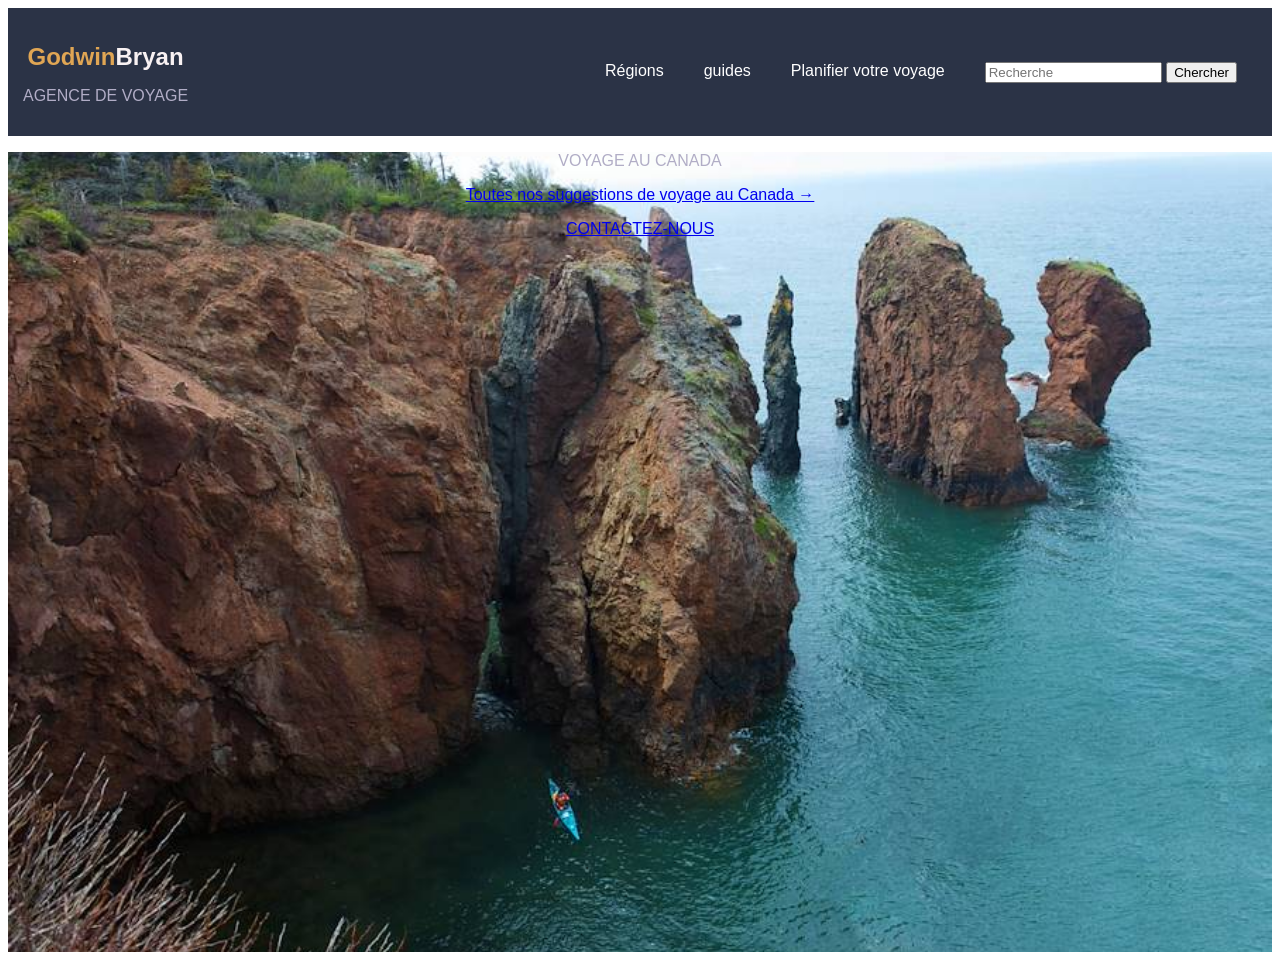
==== index.html @ 0aa1757e "Ajout de code" ====
<!DOCTYPE html>
<html lang="fr">
<head>
    <meta charset="UTF-8">
    <meta name="viewport" content="width=device-width, initial-scale=1.0">
    <title>Page d'acceuil</title>
   <link rel="stylesheet" type="text/css" href="css/normalize.css" media="all">
    <link rel="stylesheet" href="css/style.css" >
    
</head>
<body>
   <header>
    <div class="navigation">
        <div class="logo">
    <h1>Godwin<span class="part1">Bryan</span> </h1>
    <p>AGENCE DE VOYAGE</p>
    
</div>


<nav class="principale">
    <ul>
        <li><a href="region.html">Régions</a></li>
        <li><a href="guides.html"> guides</a></li>
        <li><a href="planifier-votre-voyage">Planifier votre voyage</a></li>
        <li>
            <div>
				<input type="text" name="txt-recherche" id="" placeholder="Recherche">
				<input type="submit" value="Chercher">
            </div>
        </li>
    </ul>
</nav>
</div>
</header>

<main>
   
        <!-- Section accueil avec texte -->
        <section class="acceuil">
                <p class="texteCouleur">VOYAGE AU CANADA</p>
                <p class="textAcceuil"><a href="region/region.html">Toutes nos suggestions de voyage au Canada → </a></p>
            </div>
       
        <div class="bout_acceil"> <a href="contacts.html" class="bouton">CONTACTEZ-NOUS</a></div>
















</body>
</html>
---- css/style.css ----
/* Structure général */

* {
  box-sizing: border-box;
}

body {
    font-family: Arial, sans-serif;
    text-align: center;
}

.container {
  margin: 0 auto;
  width: 90%;
  max-width: 1200px;
}

  /* header */
header {
  background: #2B3346;
  
}

 /* Logo */

 .navigation{
    display: flex;
    align-items: center;
    justify-content: space-between;
    padding: 15px;
}
.logo {
    text-align: center;   
}

/* Texte principal */
h1 {
    color: #E0A654;
    font-size: 1.5rem;
    margin-top: 20px;
}
.part1{
    color: #F9F2F3;
}

/* Sous-titre */
p {
    color: #B1ADC6;
    font-size: 1rem;
    padding-top: 0;
}

/* Navigation principale */
.principale ul{
    display: flex;
}
.principale li{
    display: inline-block;
    padding: 20px;

}
.principale a{
  display: inline-block;
  color: white;
  text-decoration: none;
}
.cacher{
    color: white;
}


/* Mise en page accueil */

.acceuil{
    height: 800px;
  background-image: url(../images/img-6.jpg);
  background-size: cover;
  background-repeat: no-repeat;
  background-position: center;
  /*--SourceImage: https://fr.freepik.com/photos-vecteurs-libre/voyage-canada/4#uuid=d39b88e0-e1c1-4a85-9ed6-573fbb032d2b--*/
  /* background-attachment: fixed;  */
}
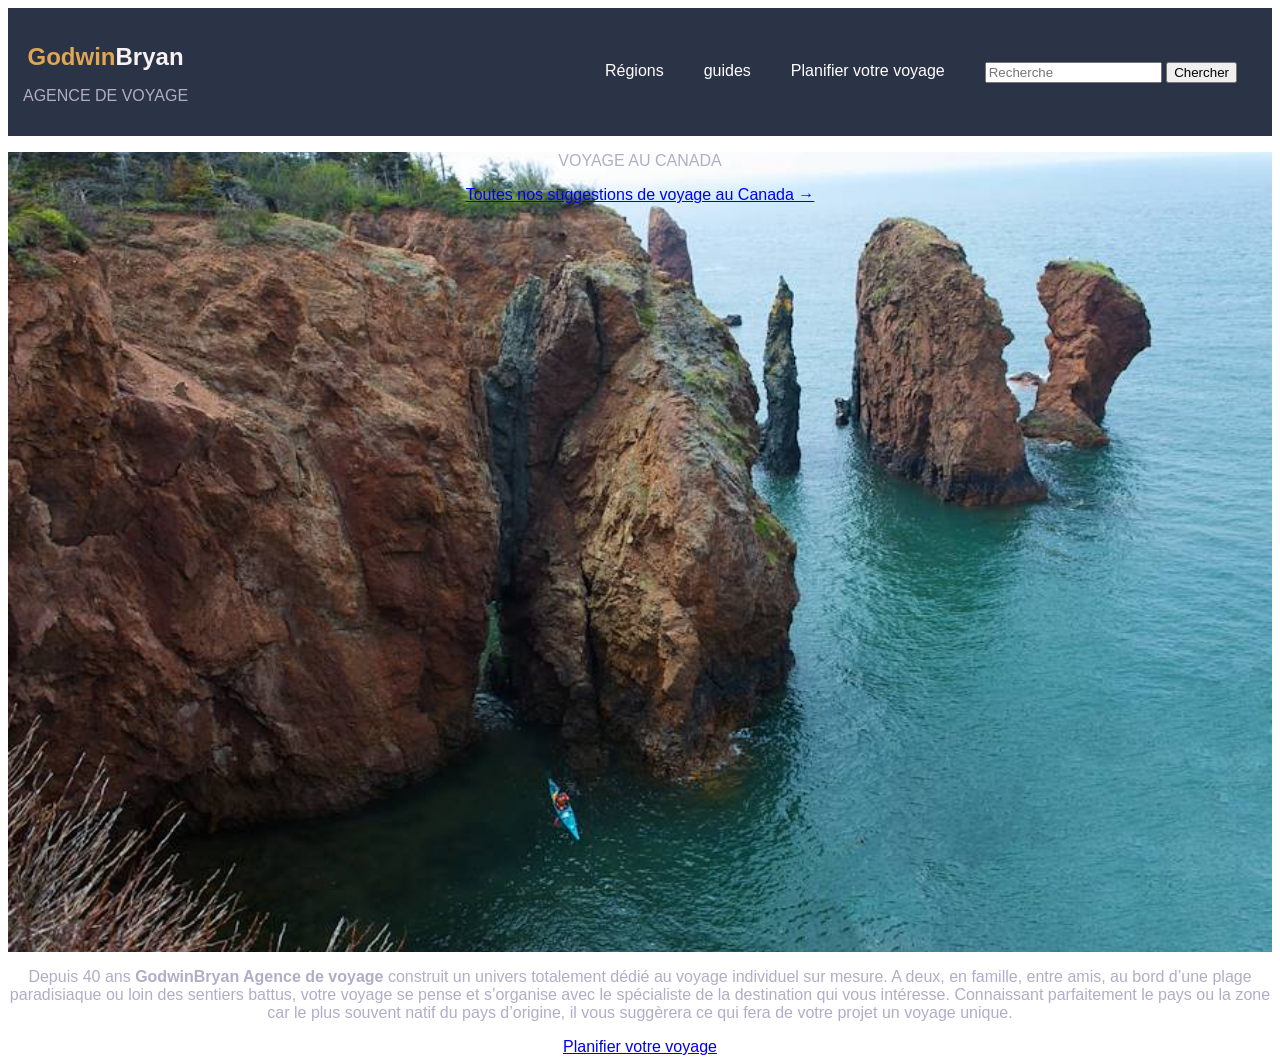
==== commit 013a1e0f: "Ajout des codes dans index.html" ====
--- a/index.html
+++ b/index.html
@@ -38,11 +38,28 @@
    
         <!-- Section accueil avec texte -->
         <section class="acceuil">
+            <div class="aspect">
+              
                 <p class="texteCouleur">VOYAGE AU CANADA</p>
                 <p class="textAcceuil"><a href="region/region.html">Toutes nos suggestions de voyage au Canada → </a></p>
+                
             </div>
+            
+        </section>
+
+        <div class="description">
+            <p>Depuis 40 ans <strong>GodwinBryan Agence de voyage</strong> construit un univers totalement dédié au voyage individuel sur mesure.
+             A deux, en famille, entre amis, au bord d’une plage paradisiaque ou loin des sentiers battus, votre voyage se pense et s’organise avec 
+             le spécialiste de la destination qui vous intéresse.
+             Connaissant parfaitement le pays ou la zone car le plus souvent natif du pays d’origine, il vous suggèrera ce qui fera de votre projet un voyage unique.</p>
+
+            </div>
+
+
+
+
        
-        <div class="bout_acceil"> <a href="contacts.html" class="bouton">CONTACTEZ-NOUS</a></div>
+        <div class="bout_acceil"> <a href="planifier-votre-voyage.html" class="bouton">Planifier votre voyage</a></div>
 
 
 
@@ -58,6 +75,6 @@
 
 
 
-
+</main>
 </body>
 </html>
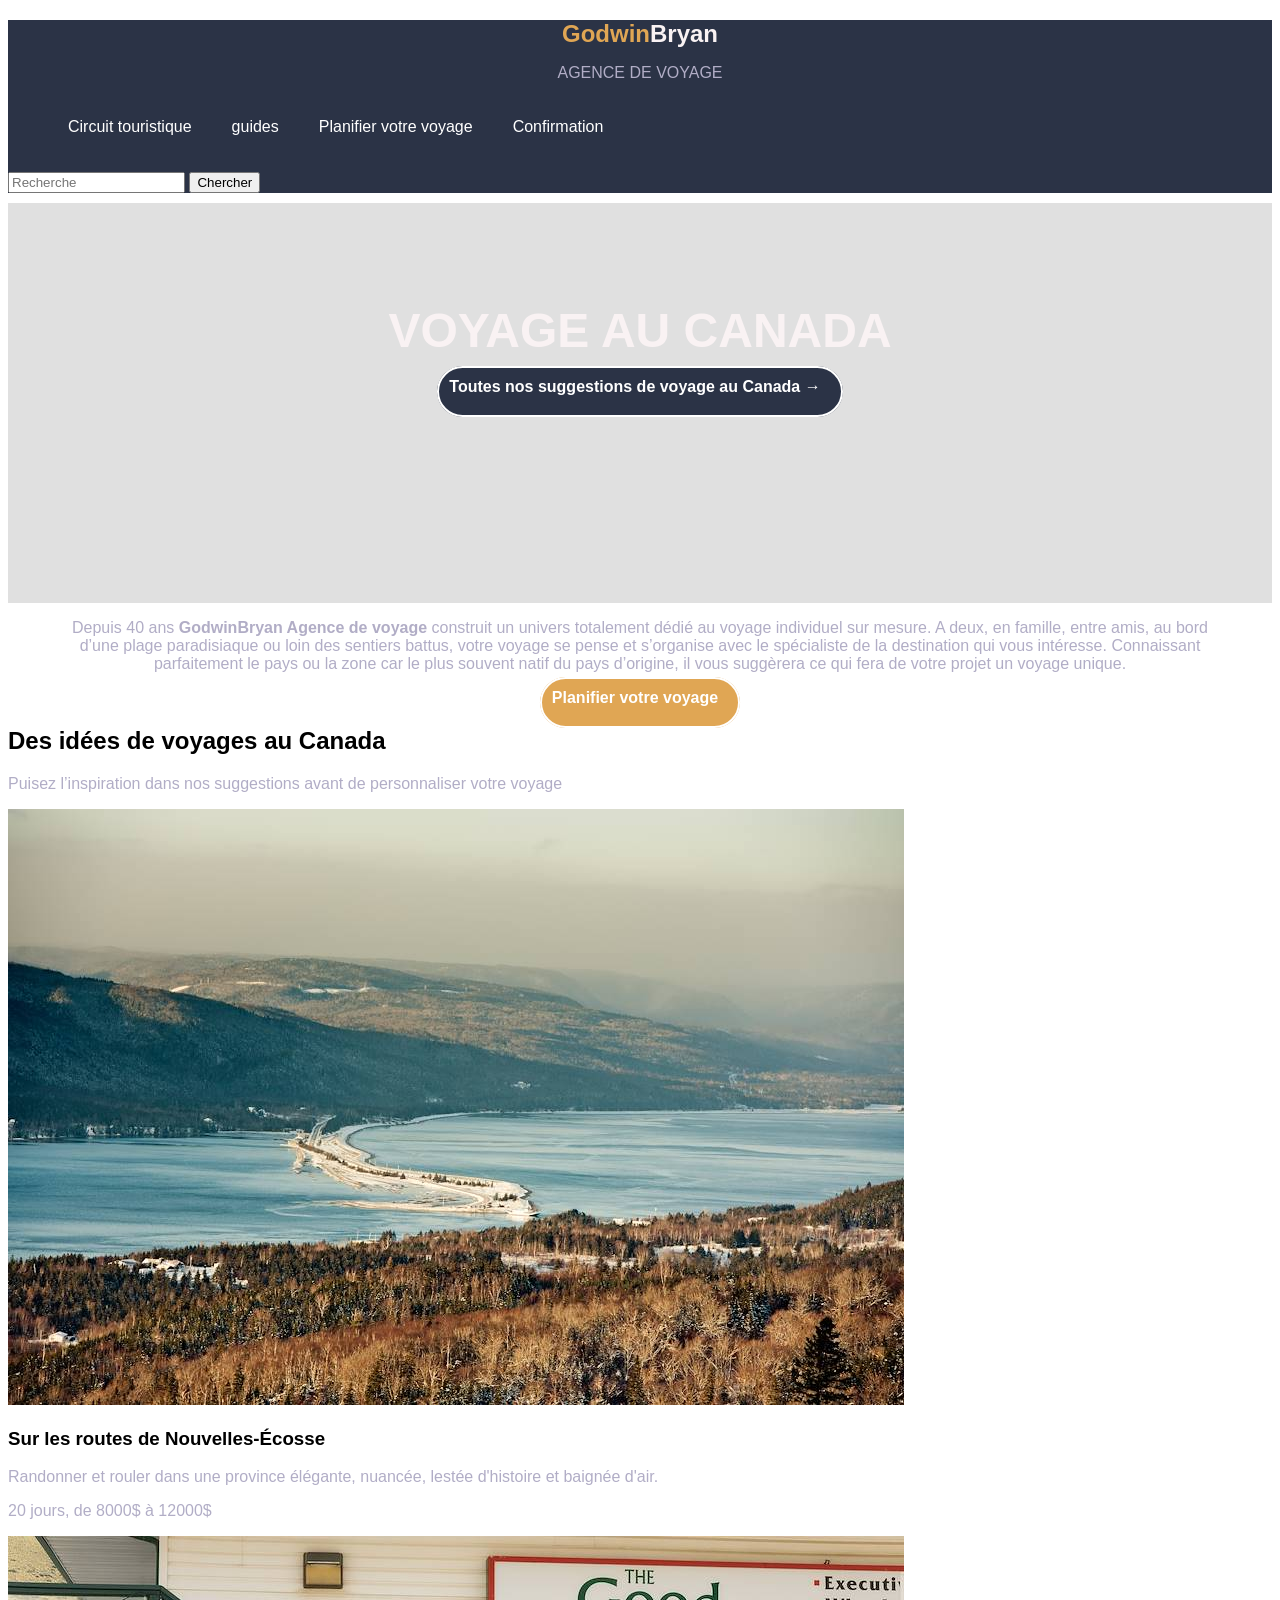
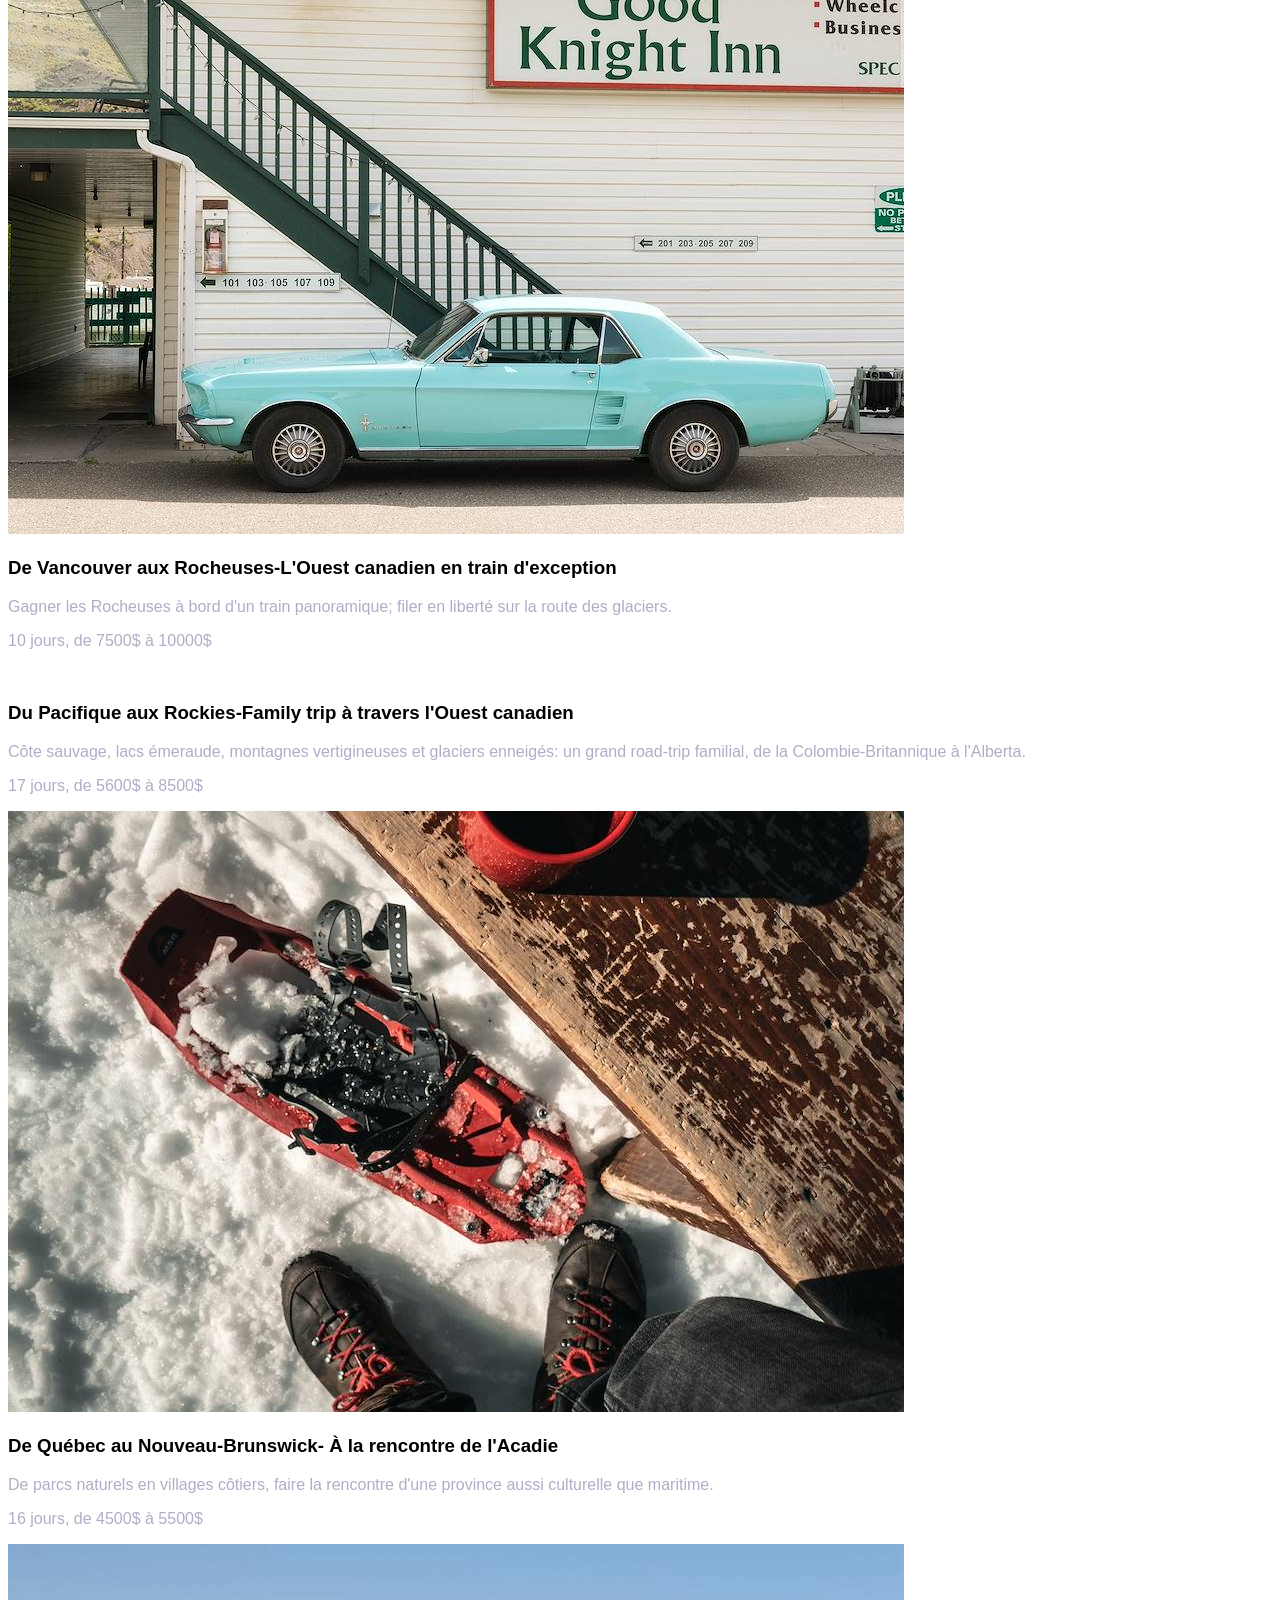
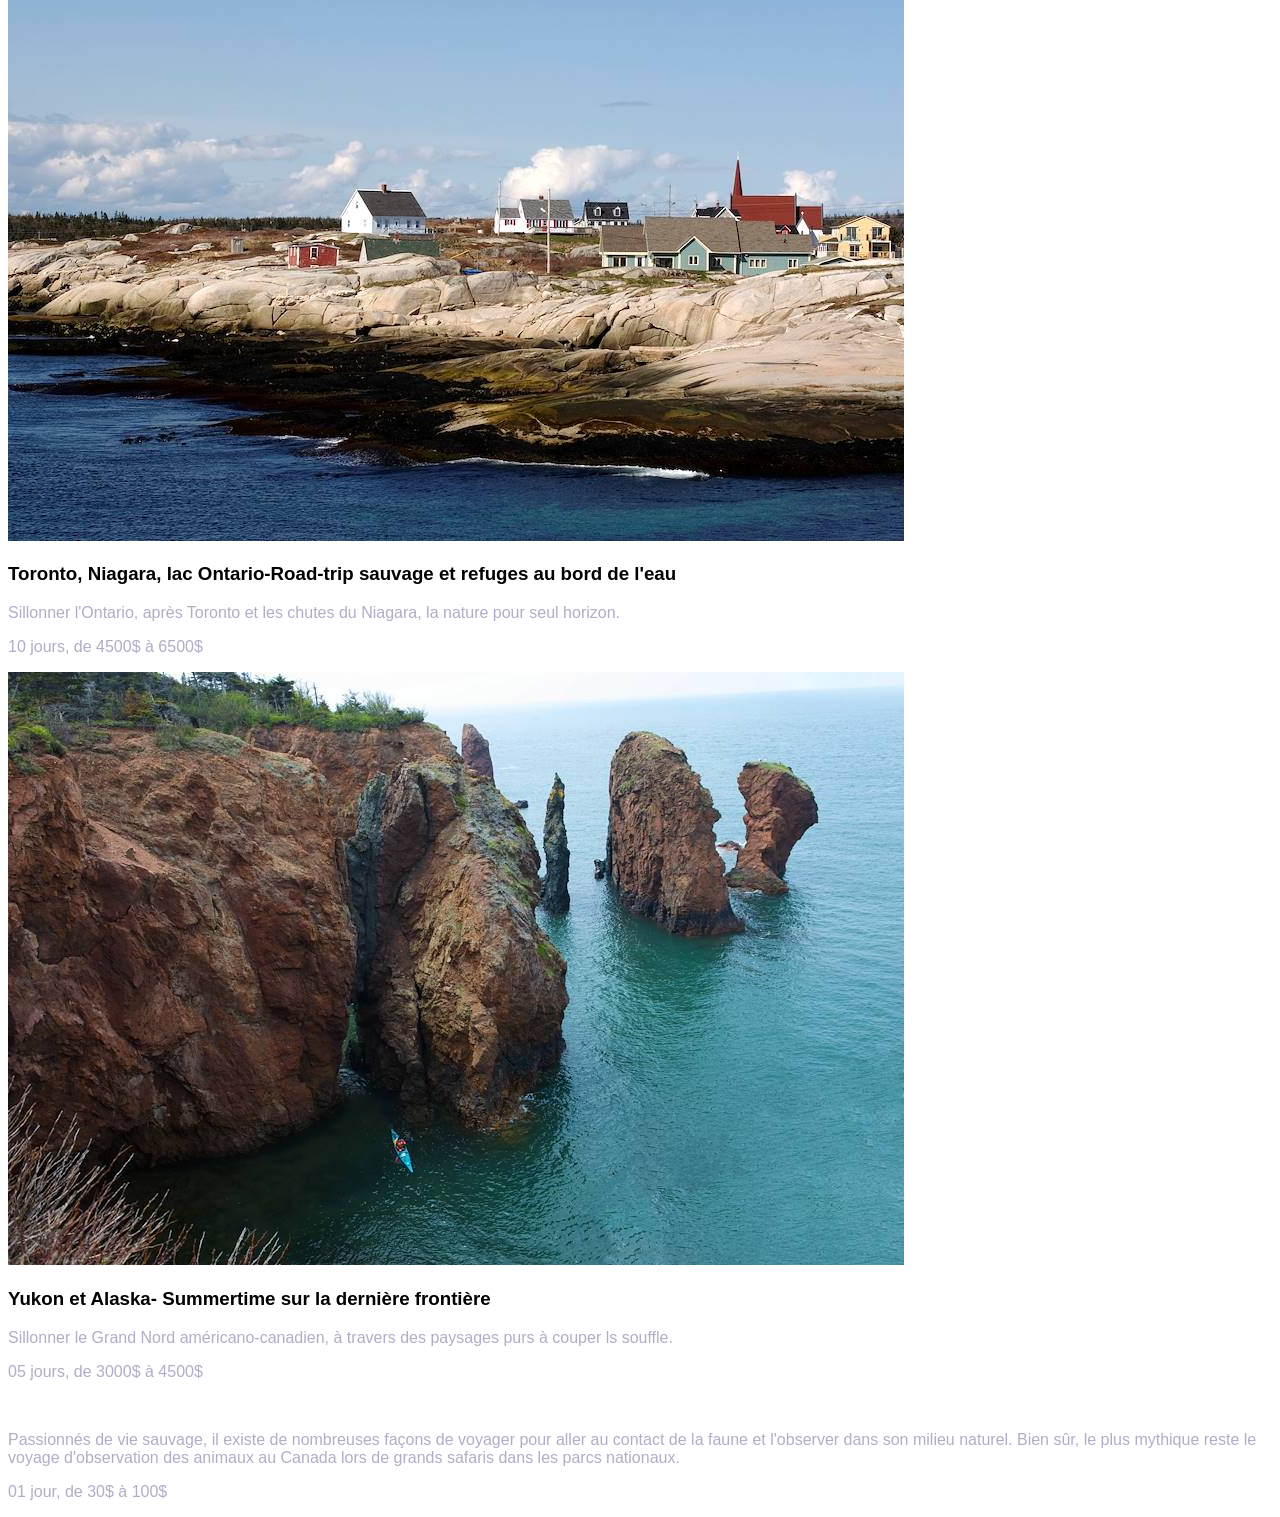
==== commit 43d6f628: "Ajout de la galerie photo dans index html." ====
--- a/index.html
+++ b/index.html
@@ -10,56 +10,103 @@
 </head>
 <body>
    <header>
-    <div class="navigation">
-        <div class="logo">
-    <h1>Godwin<span class="part1">Bryan</span> </h1>
-    <p>AGENCE DE VOYAGE</p>
-    
-</div>
-
-
-<nav class="principale">
-    <ul>
-        <li><a href="region.html">Régions</a></li>
-        <li><a href="guides.html"> guides</a></li>
-        <li><a href="planifier-votre-voyage">Planifier votre voyage</a></li>
-        <li>
-            <div>
-				<input type="text" name="txt-recherche" id="" placeholder="Recherche">
-				<input type="submit" value="Chercher">
-            </div>
-        </li>
-    </ul>
-</nav>
-</div>
+        <div class="conteneur-flex">
+         <div class="logo">
+         <h1>Godwin<span class="part1">Bryan</span> </h1>
+         <p>AGENCE DE VOYAGE</p>
+        </div>
+        <nav class="principale">
+           <ul>
+               <li><a href="circuit-touristique.html">Circuit touristique</a></li>
+               <li><a href="guides.html"> guides</a></li>
+               <li><a href="planifier-votre-voyage.html">Planifier votre voyage</a></li>
+               <li><a href="confirmation.html">Confirmation</a></li>
+            </ul>
+        </nav>
+        <div>
+	      <input type="text" name="txt-recherche" id="" placeholder="Recherche">
+	      <input type="submit" value="Chercher">
+        </div>
+        </div>
 </header>
 
 <main>
-   
-        <!-- Section accueil avec texte -->
         <section class="acceuil">
             <div class="aspect">
               
                 <p class="texteCouleur">VOYAGE AU CANADA</p>
-                <p class="textAcceuil"><a href="region/region.html">Toutes nos suggestions de voyage au Canada → </a></p>
+                <p class="textAcceuil"><a href="circuit-touristique/circuit-touristique.html">Toutes nos suggestions de voyage au Canada → </a></p>
                 
             </div>
             
         </section>
-
-        <div class="description">
-            <p>Depuis 40 ans <strong>GodwinBryan Agence de voyage</strong> construit un univers totalement dédié au voyage individuel sur mesure.
-             A deux, en famille, entre amis, au bord d’une plage paradisiaque ou loin des sentiers battus, votre voyage se pense et s’organise avec 
-             le spécialiste de la destination qui vous intéresse.
-             Connaissant parfaitement le pays ou la zone car le plus souvent natif du pays d’origine, il vous suggèrera ce qui fera de votre projet un voyage unique.</p>
-
+        <div class="container">
+        <section class="description">
+            <p>Depuis 40 ans <strong>GodwinBryan Agence de voyage</strong> construit 
+               un univers totalement dédié au voyage individuel sur mesure.
+               A deux, en famille, entre amis, au bord d’une plage paradisiaque ou loin des sentiers battus, 
+               votre voyage se pense et s’organise avec le spécialiste de la destination qui vous intéresse.
+               Connaissant parfaitement le pays ou la zone car le plus souvent natif du pays d’origine, 
+               il vous suggèrera ce qui fera de votre projet un voyage unique.</p>
+              <!-- source :  https://www.voyageursdumonde.ca/voyage-sur-mesure/recherche-voyage/voyage-canada -->
+            </section>
             </div>
-
-
-
-
-       
         <div class="bout_acceil"> <a href="planifier-votre-voyage.html" class="bouton">Planifier votre voyage</a></div>
+        
+        <section id="galerie-photo">
+            <h2>Des idées de voyages au Canada</h2>
+            <div class="grid-container">
+            <div>
+            <p>Puisez l’inspiration dans nos suggestions avant de personnaliser votre voyage</p>
+            <img src="images/img-nouvelle-ecosse.jpg" alt="">
+            <!-- SourceImage: https://fr.freepik.com/photos-vecteurs-libre/voyage-canada/4#uuid=d39b88e0-e1c1-4a85-9ed6-573fbb032d2b -->
+            <h3>Sur les routes de Nouvelles-Écosse</h3>
+            <p>Randonner et rouler dans une province élégante, nuancée, lestée d'histoire et baignée d'air.
+            <p>20 jours, de 8000$ à 12000$</p>
+            </div>
+            <div>
+            <img src="images/img4.jpg" alt="">
+                <!-- SourceImage: https://fr.freepik.com/photos-vecteurs-libre/voyage-canada/4#uuid=d39b88e0-e1c1-4a85-9ed6-573fbb032d2b -->
+            <h3>De Vancouver aux Rocheuses-L'Ouest canadien en train d'exception</h3>
+            <p>Gagner les Rocheuses à bord d'un train panoramique; filer en liberté sur la route des glaciers.</p>
+            <p>10 jours, de 7500$ à 10000$</p>
+            </div>
+            <div>
+            <img src="images/img-rockies.jpg" alt="">
+             <!-- source:https://www.voyageursdumonde.ca/voyage-sur-mesure/recherche-voyage/voyage-canada -->
+            <h3>Du Pacifique aux Rockies-Family trip à travers l'Ouest canadien</h3>
+            <p>Côte sauvage, lacs émeraude, montagnes vertigineuses et glaciers enneigés: un grand road-trip familial, de la Colombie-Britannique à l'Alberta.</p>
+            <p>17 jours, de 5600$ à 8500$</p>
+            </div>
+            <div>
+            <img src="images/img-7.jpg" alt="">
+             <!-- source:https://www.voyageursdumonde.ca/voyage-sur-mesure/recherche-voyage/voyage-canada -->
+            <h3>De Québec au Nouveau-Brunswick- À la rencontre de l'Acadie</h3>
+            <p>De parcs naturels en villages côtiers, faire la rencontre d'une province aussi culturelle que maritime.</p>
+            <p>16 jours, de 4500$ à 5500$</p>
+            </div>
+            <div>
+            <img src="images/img5.jpg" alt="">
+             <!-- source:https://www.voyageursdumonde.ca/voyage-sur-mesure/recherche-voyage/voyage-canada -->
+            <h3>Toronto, Niagara, lac Ontario-Road-trip sauvage et refuges au bord de l'eau</h3>
+            <p>Sillonner l'Ontario, après Toronto et les chutes du Niagara, la nature pour seul horizon.</p>
+            <p>10 jours, de 4500$ à 6500$</p>
+            </div>
+            <div>
+            <img src="images/img-6.jpg" alt="">
+             <!-- source:https://www.voyageursdumonde.ca/voyage-sur-mesure/recherche-voyage/voyage-canada -->
+            <h3>Yukon et Alaska- Summertime sur la dernière frontière</h3>
+            <p>Sillonner le Grand Nord américano-canadien, à travers des paysages purs à couper ls souffle.</p>
+            <p>05 jours, de 3000$ à 4500$</p>
+            </div>
+            <div>
+            <img src="images/img-Observation-Animaux.jpg" alt="">
+             <!-- source:https://www.voyageursdumonde.ca/voyage-sur-mesure/recherche-voyage/voyage-canada -->
+            <p>Passionnés de vie sauvage, il existe de nombreuses façons de voyager pour aller au contact de la faune et l'observer dans son milieu naturel.
+               Bien sûr, le plus mythique reste le voyage d'observation des animaux au Canada lors de grands safaris dans les parcs nationaux.</p>   
+            <p>01 jour, de 30$ à 100$</p>
+            </div>
+            </div>
 
 
 
@@ -69,12 +116,7 @@
 
 
 
-
-
-
-
-
-
+        </section>
 </main>
 </body>
 </html>
--- a/css/style.css
+++ b/css/style.css
@@ -7,7 +7,7 @@
 
 body {
     font-family: Arial, sans-serif;
-    text-align: center;
+    
 }
 
 .container {
@@ -73,12 +73,75 @@
 /* Mise en page accueil */
 
 .acceuil{
-    height: 800px;
-  background-image: url(../images/img-6.jpg);
+    height: 400px;
+  background-image: url(../images/img-acceuil-3.jpg);
   background-size: cover;
   background-repeat: no-repeat;
   background-position: center;
   /*--SourceImage: https://fr.freepik.com/photos-vecteurs-libre/voyage-canada/4#uuid=d39b88e0-e1c1-4a85-9ed6-573fbb032d2b--*/
   /* background-attachment: fixed;  */
 }
-  +.aspect{
+  margin-top: 0;
+  background: rgba(0, 0, 0, 0.122);
+  background-position: center;
+  height: 400px;
+  
+}
+.texteCouleur{
+  color: #F9F2F3;
+  font-size: 3rem;
+  text-align: center;
+  align-items: center;
+  font-weight: bold;
+  font-family: arial;
+  margin: 10px;
+  padding-top: 100px;
+  
+}
+.textAcceuil {
+  font-family: Arial;
+  text-align: center;
+  align-items: center;
+  font-weight: bold;
+  font-size: 1rem;
+  margin-top: 20px;
+  
+  
+  
+}
+.textAcceuil a{
+  text-decoration: none;
+  border: 2px solid;
+  background-color: #2B3346;
+  border-radius: 30px;
+  padding: 10px 20px 20px 10px;
+  color: white;
+ 
+}
+.description{
+  font-family: Arial, Helvetica, sans-serif;
+  text-align: center;
+  align-items: center;
+}
+
+.bout_acceil{
+  font-family: Arial;
+  text-align: center;
+  align-items: center;
+  font-weight: bold;
+  font-size: 1rem;
+
+  
+ 
+}
+
+.bout_acceil a{
+  text-decoration: none;
+  border: 2px solid;
+  background-color: #E0A654;
+  border-radius: 30px;
+  padding: 10px 20px 20px 10px;
+  color: white;
+  
+}
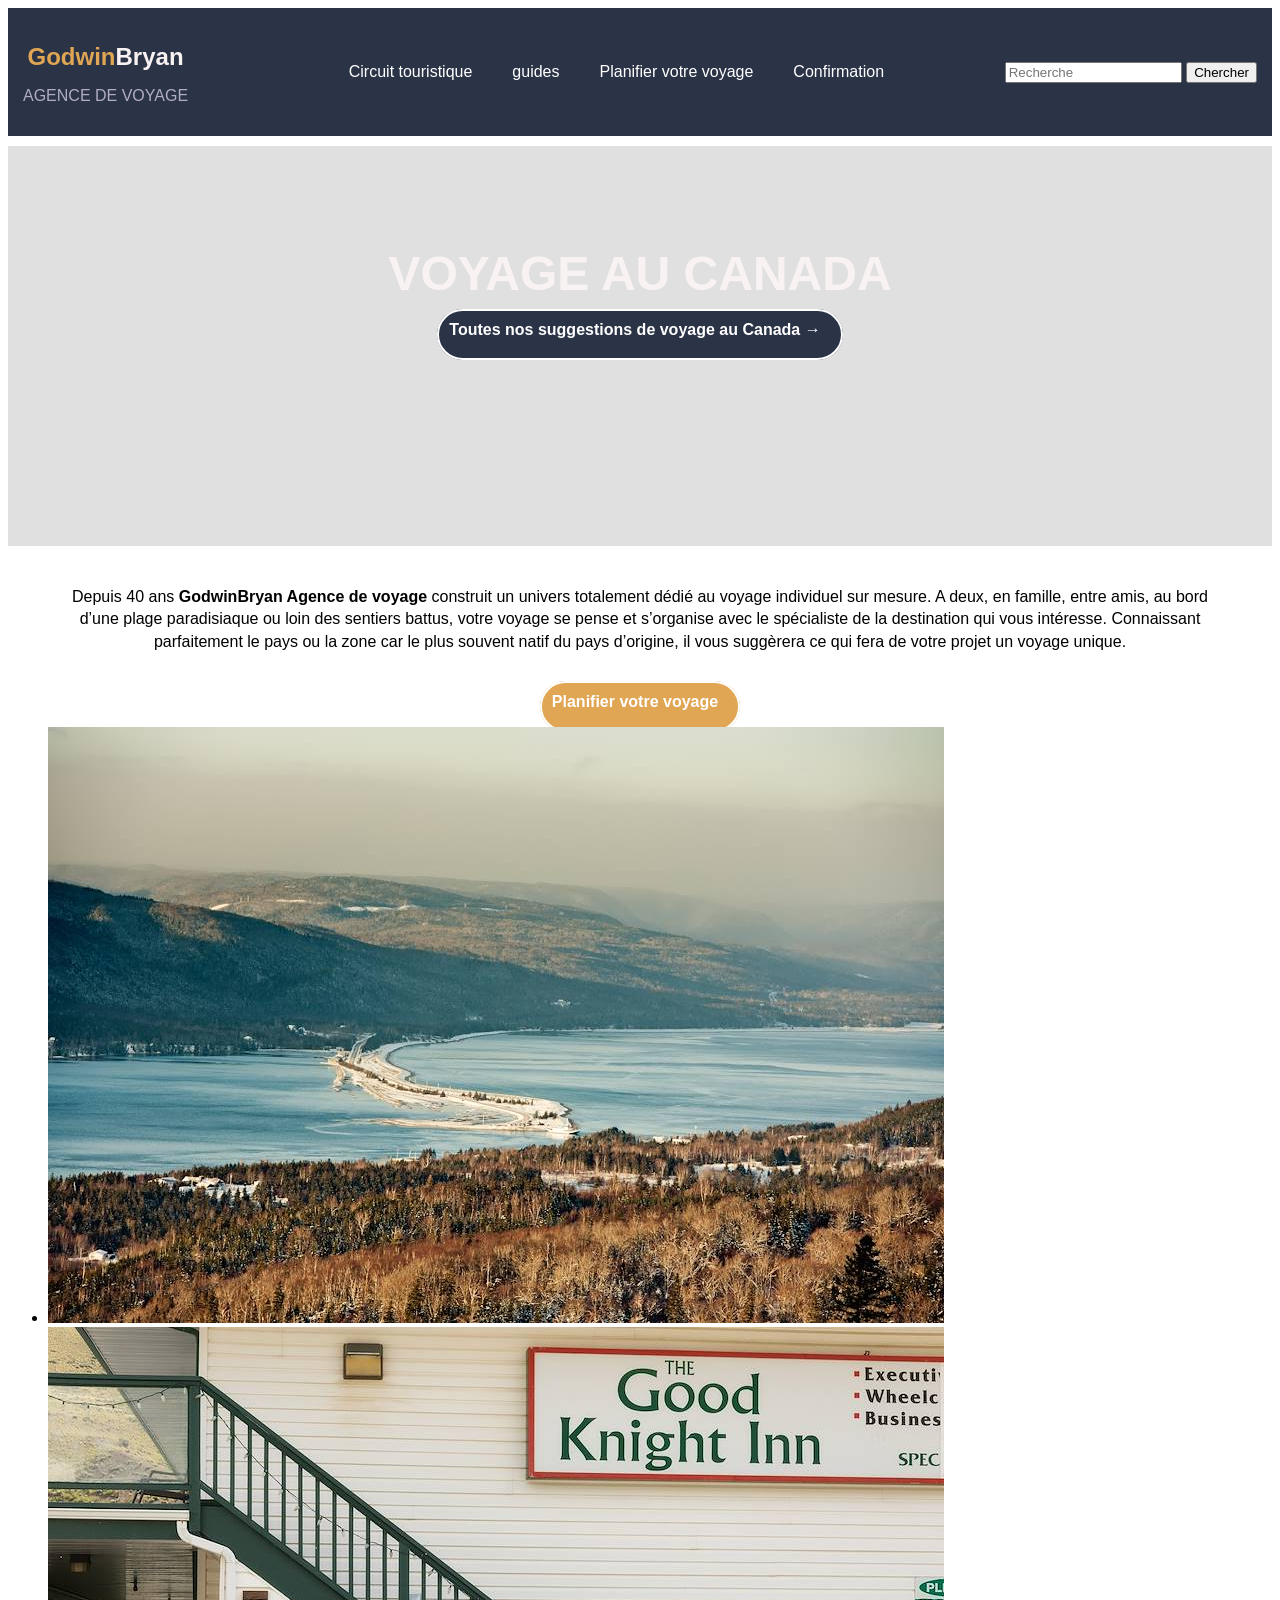
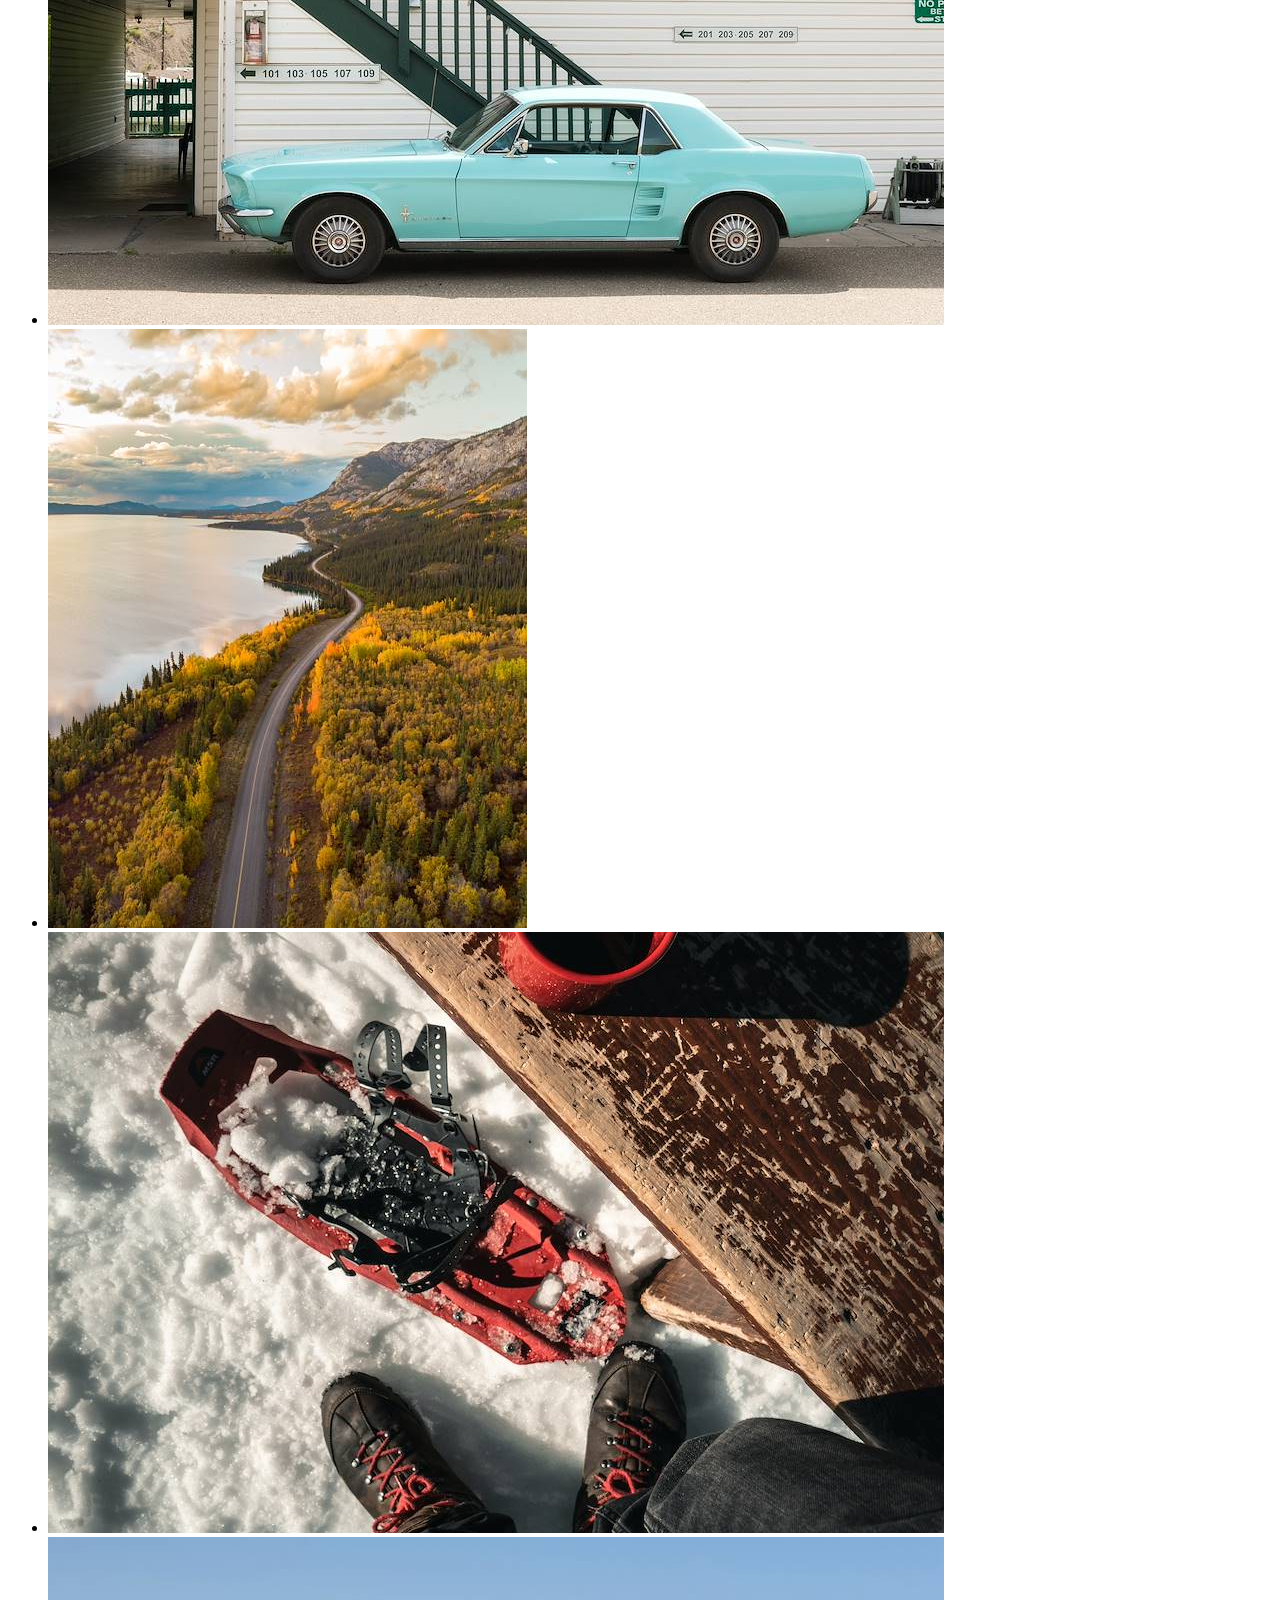
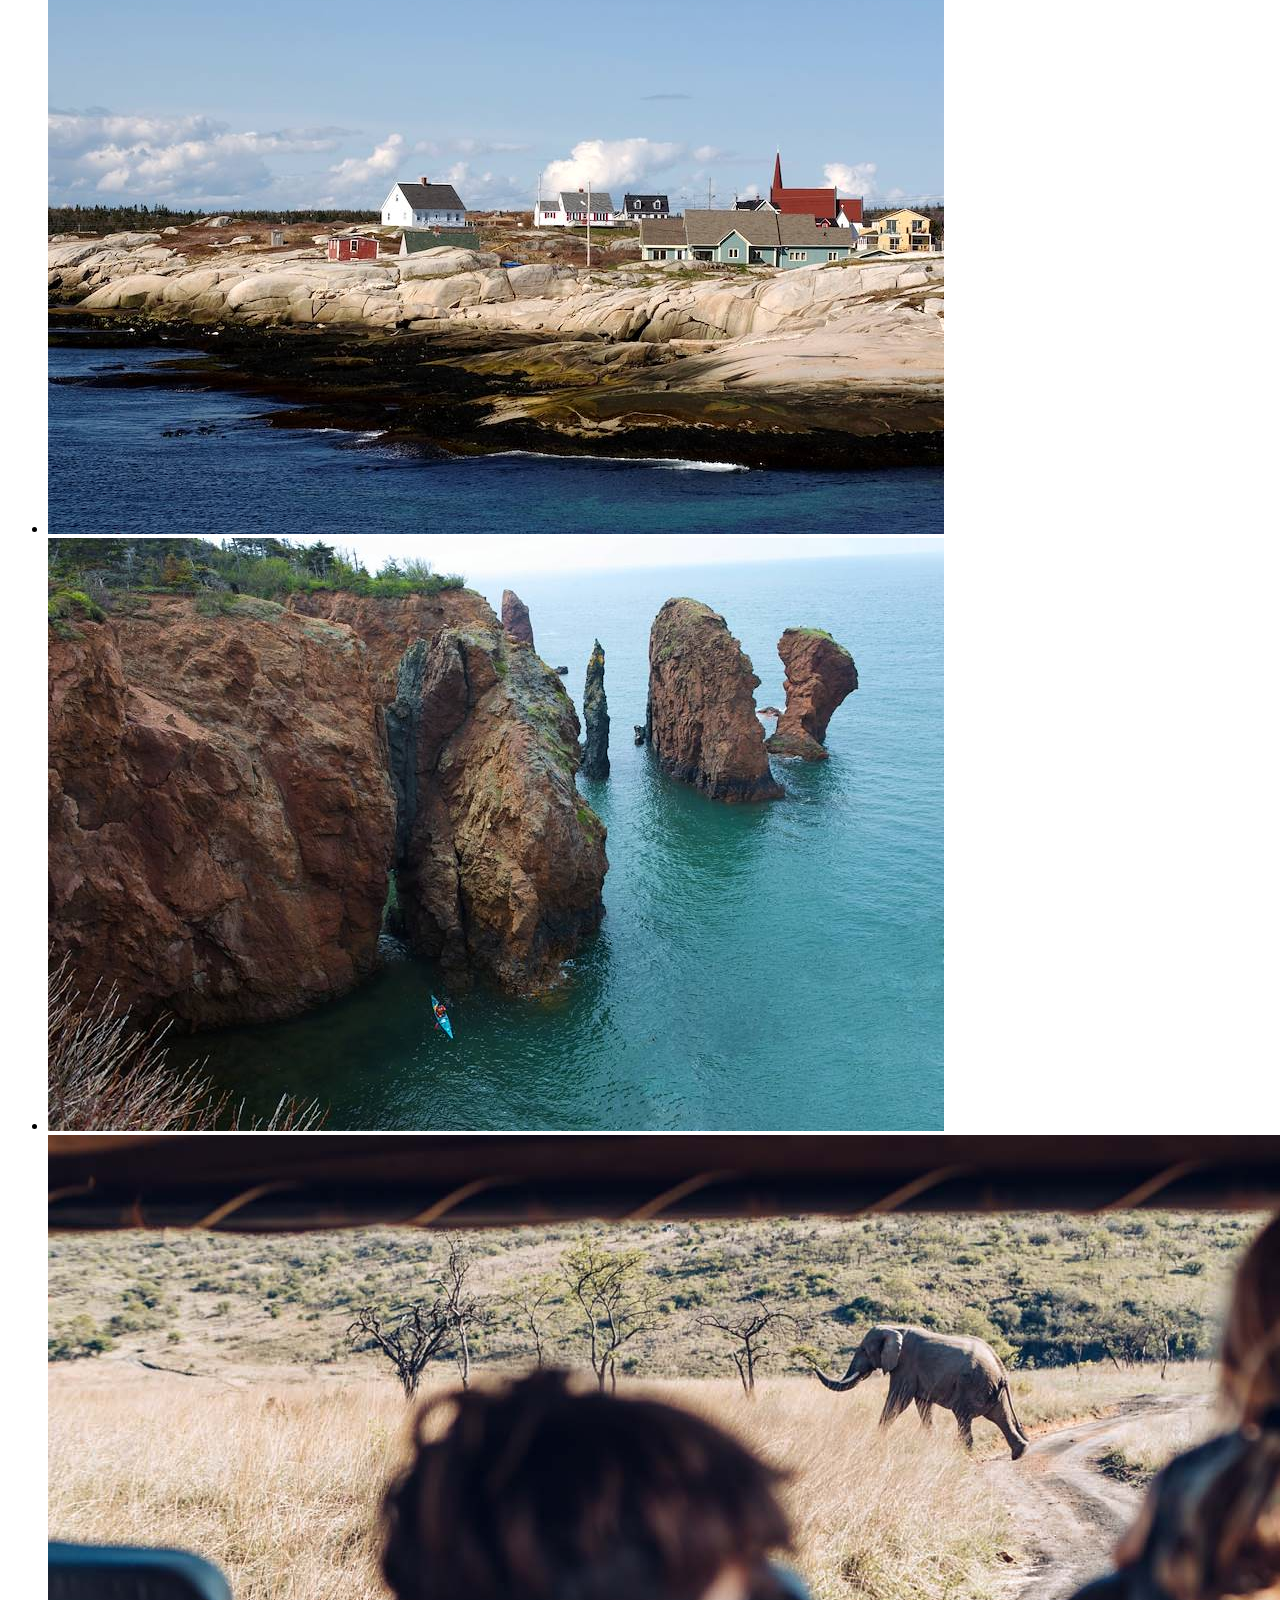
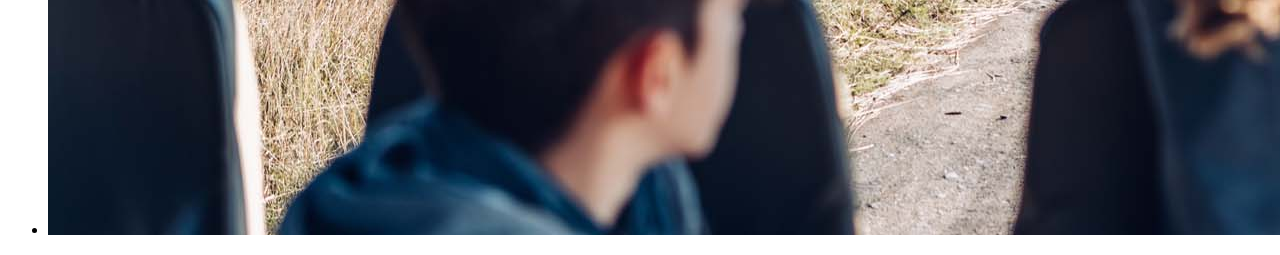
==== commit dae49e67: "Structure de la galerie photo de la page index.html terminé." ====
--- a/index.html
+++ b/index.html
@@ -54,59 +54,21 @@
         <div class="bout_acceil"> <a href="planifier-votre-voyage.html" class="bouton">Planifier votre voyage</a></div>
         
         <section id="galerie-photo">
-            <h2>Des idées de voyages au Canada</h2>
-            <div class="grid-container">
-            <div>
-            <p>Puisez l’inspiration dans nos suggestions avant de personnaliser votre voyage</p>
-            <img src="images/img-nouvelle-ecosse.jpg" alt="">
-            <!-- SourceImage: https://fr.freepik.com/photos-vecteurs-libre/voyage-canada/4#uuid=d39b88e0-e1c1-4a85-9ed6-573fbb032d2b -->
-            <h3>Sur les routes de Nouvelles-Écosse</h3>
-            <p>Randonner et rouler dans une province élégante, nuancée, lestée d'histoire et baignée d'air.
-            <p>20 jours, de 8000$ à 12000$</p>
-            </div>
-            <div>
-            <img src="images/img4.jpg" alt="">
-                <!-- SourceImage: https://fr.freepik.com/photos-vecteurs-libre/voyage-canada/4#uuid=d39b88e0-e1c1-4a85-9ed6-573fbb032d2b -->
-            <h3>De Vancouver aux Rocheuses-L'Ouest canadien en train d'exception</h3>
-            <p>Gagner les Rocheuses à bord d'un train panoramique; filer en liberté sur la route des glaciers.</p>
-            <p>10 jours, de 7500$ à 10000$</p>
-            </div>
-            <div>
-            <img src="images/img-rockies.jpg" alt="">
-             <!-- source:https://www.voyageursdumonde.ca/voyage-sur-mesure/recherche-voyage/voyage-canada -->
-            <h3>Du Pacifique aux Rockies-Family trip à travers l'Ouest canadien</h3>
-            <p>Côte sauvage, lacs émeraude, montagnes vertigineuses et glaciers enneigés: un grand road-trip familial, de la Colombie-Britannique à l'Alberta.</p>
-            <p>17 jours, de 5600$ à 8500$</p>
-            </div>
-            <div>
-            <img src="images/img-7.jpg" alt="">
-             <!-- source:https://www.voyageursdumonde.ca/voyage-sur-mesure/recherche-voyage/voyage-canada -->
-            <h3>De Québec au Nouveau-Brunswick- À la rencontre de l'Acadie</h3>
-            <p>De parcs naturels en villages côtiers, faire la rencontre d'une province aussi culturelle que maritime.</p>
-            <p>16 jours, de 4500$ à 5500$</p>
-            </div>
-            <div>
-            <img src="images/img5.jpg" alt="">
-             <!-- source:https://www.voyageursdumonde.ca/voyage-sur-mesure/recherche-voyage/voyage-canada -->
-            <h3>Toronto, Niagara, lac Ontario-Road-trip sauvage et refuges au bord de l'eau</h3>
-            <p>Sillonner l'Ontario, après Toronto et les chutes du Niagara, la nature pour seul horizon.</p>
-            <p>10 jours, de 4500$ à 6500$</p>
-            </div>
-            <div>
-            <img src="images/img-6.jpg" alt="">
-             <!-- source:https://www.voyageursdumonde.ca/voyage-sur-mesure/recherche-voyage/voyage-canada -->
-            <h3>Yukon et Alaska- Summertime sur la dernière frontière</h3>
-            <p>Sillonner le Grand Nord américano-canadien, à travers des paysages purs à couper ls souffle.</p>
-            <p>05 jours, de 3000$ à 4500$</p>
-            </div>
-            <div>
-            <img src="images/img-Observation-Animaux.jpg" alt="">
-             <!-- source:https://www.voyageursdumonde.ca/voyage-sur-mesure/recherche-voyage/voyage-canada -->
-            <p>Passionnés de vie sauvage, il existe de nombreuses façons de voyager pour aller au contact de la faune et l'observer dans son milieu naturel.
-               Bien sûr, le plus mythique reste le voyage d'observation des animaux au Canada lors de grands safaris dans les parcs nationaux.</p>   
-            <p>01 jour, de 30$ à 100$</p>
-            </div>
-            </div>
+                <ul class="grid-5-col">
+                    <li class="photo1"><img src="images/img-nouvelle-ecosse.jpg" alt=""></li>
+                    <li class="photo2"><img src="images/img4.jpg" alt=""></li>
+                    <li class="photo3"><img src="images/img-rockies.jpg" alt=""></li>
+                    <li class="photo4"><img src="images/img-7.jpg" alt=""></li>
+                    <li class="photo5"><img src="images/img5.jpg" alt=""></li>
+                    <li class="photo6"><img src="images/img-6.jpg" alt=""></li>
+                    <li class="photo7"><img src="images/img-Observation-Animaux.jpg" alt=""></li>
+                </ul>
+        </section>
+
+        
+</main>
+</body>
+</html>
 
 
 
@@ -116,7 +78,10 @@
 
 
 
-        </section>
-</main>
-</body>
-</html>+
+
+
+
+
+
+  
--- a/css/style.css
+++ b/css/style.css
@@ -7,6 +7,7 @@
 
 body {
     font-family: Arial, sans-serif;
+    
     
 }
 
@@ -24,7 +25,7 @@
 
  /* Logo */
 
- .navigation{
+ .conteneur-flex{
     display: flex;
     align-items: center;
     justify-content: space-between;
@@ -79,7 +80,7 @@
   background-repeat: no-repeat;
   background-position: center;
   /*--SourceImage: https://fr.freepik.com/photos-vecteurs-libre/voyage-canada/4#uuid=d39b88e0-e1c1-4a85-9ed6-573fbb032d2b--*/
-  /* background-attachment: fixed;  */
+  background-attachment: fixed; 
 }
 .aspect{
   margin-top: 0;
@@ -131,9 +132,6 @@
   align-items: center;
   font-weight: bold;
   font-size: 1rem;
-
-  
- 
 }
 
 .bout_acceil a{
@@ -144,4 +142,17 @@
   padding: 10px 20px 20px 10px;
   color: white;
   
+}
+.description p{
+  color: black;
+  text-align: center;
+  margin-top: 40px;
+  line-height: 1.4rem;
+  margin-bottom: 40px;
+
+}
+.rid-container{
+  display: grid;
+  grid-template-columns: repeat(5fr);
+  grid-template-rows: repeat(3fr);
 }
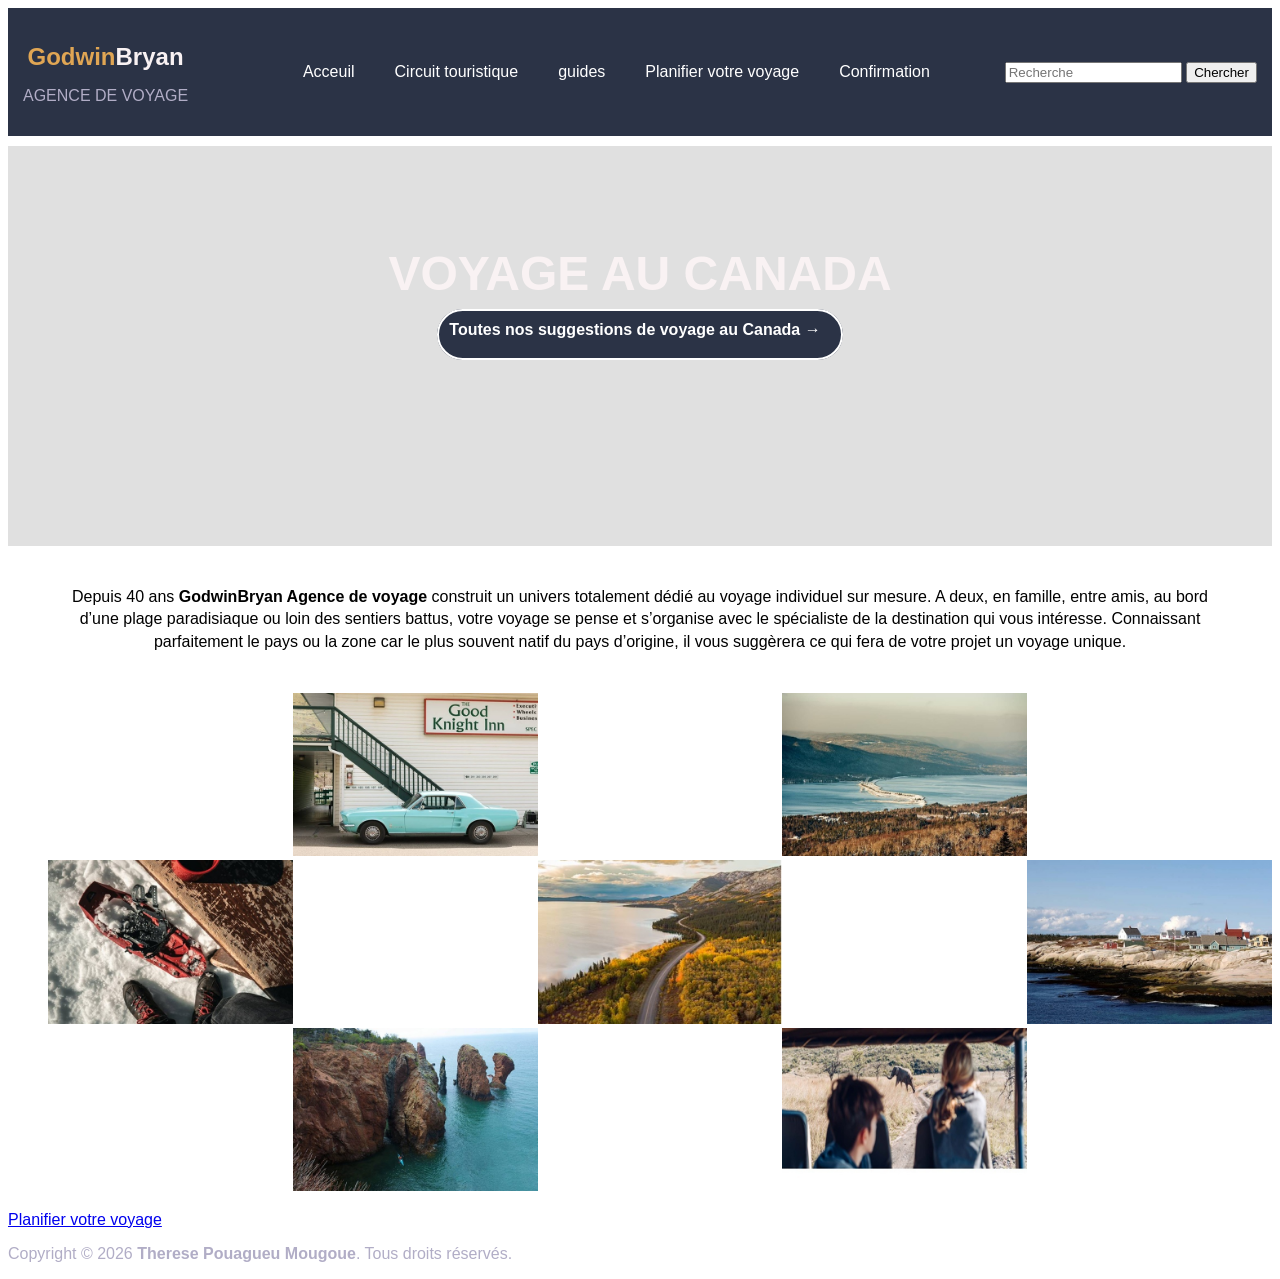
==== commit 19824421: "Ajout du code" ====
--- a/index.html
+++ b/index.html
@@ -17,6 +17,7 @@
         </div>
         <nav class="principale">
            <ul>
+               <li><a href="#acceuil">Acceuil</a></li>
                <li><a href="circuit-touristique.html">Circuit touristique</a></li>
                <li><a href="guides.html"> guides</a></li>
                <li><a href="planifier-votre-voyage.html">Planifier votre voyage</a></li>
@@ -28,14 +29,14 @@
 	      <input type="submit" value="Chercher">
         </div>
         </div>
-</header>
+    </header>
 
-<main>
+    <main>
         <section class="acceuil">
             <div class="aspect">
               
                 <p class="texteCouleur">VOYAGE AU CANADA</p>
-                <p class="textAcceuil"><a href="circuit-touristique/circuit-touristique.html">Toutes nos suggestions de voyage au Canada → </a></p>
+                <p class="textAcceuil"><a href="circuit-touristique.html">Toutes nos suggestions de voyage au Canada → </a></p>
                 
             </div>
             
@@ -51,8 +52,7 @@
               <!-- source :  https://www.voyageursdumonde.ca/voyage-sur-mesure/recherche-voyage/voyage-canada -->
             </section>
             </div>
-        <div class="bout_acceil"> <a href="planifier-votre-voyage.html" class="bouton">Planifier votre voyage</a></div>
-        
+       
         <section id="galerie-photo">
                 <ul class="grid-5-col">
                     <li class="photo1"><img src="images/img-nouvelle-ecosse.jpg" alt=""></li>
@@ -65,8 +65,15 @@
                 </ul>
         </section>
 
-        
+        <div class="bout-vers-planification"> <a href="planifier-votre-voyage.html" class="bouton">Planifier votre voyage</a></div>
+          
 </main>
+<footer>
+    <div class="container-texte">
+        <p>Copyright © 2026 <strong>Therese Pouagueu Mougoue</strong>. Tous droits réservés.</p>
+    </div>
+
+</footer>
 </body>
 </html>
 
--- a/css/style.css
+++ b/css/style.css
@@ -151,8 +151,55 @@
   margin-bottom: 40px;
 
 }
-.rid-container{
+
+/* ------------------------------- */
+/*--Positionnement galerie photo avec grid---*/
+/* ------------------------------- */
+
+
+.grid-5-col{
   display: grid;
-  grid-template-columns: repeat(5fr);
-  grid-template-rows: repeat(3fr);
-}+  grid-template-columns: 1fr 1fr 1fr 1fr 1fr;
+  list-style: none;
+}
+
+.grid-5-col img{
+  width: 100%;
+}
+
+.photo1{
+  grid-column: 4/ 5;
+  grid-row: 1/ 2;
+}
+
+.photo2{
+  grid-column: 2/ 3;
+  grid-row: 1/ 2;
+}
+
+.photo3{
+  grid-column: 3/ 4;
+  grid-row: 2/ 3;
+}
+
+.photo4{
+  grid-column: 1/ 2;
+  grid-row: 2/ 3;
+}
+
+.photo5{
+  grid-column: 5/ 6;
+  grid-row: 2/ 3;
+}
+
+.photo6{
+   grid-column: 2/ 3;
+  grid-row: 3/ 4;
+}
+
+.photo7{
+  grid-column: 4/ 5;
+  grid-row: 3/ 4;
+}
+
+
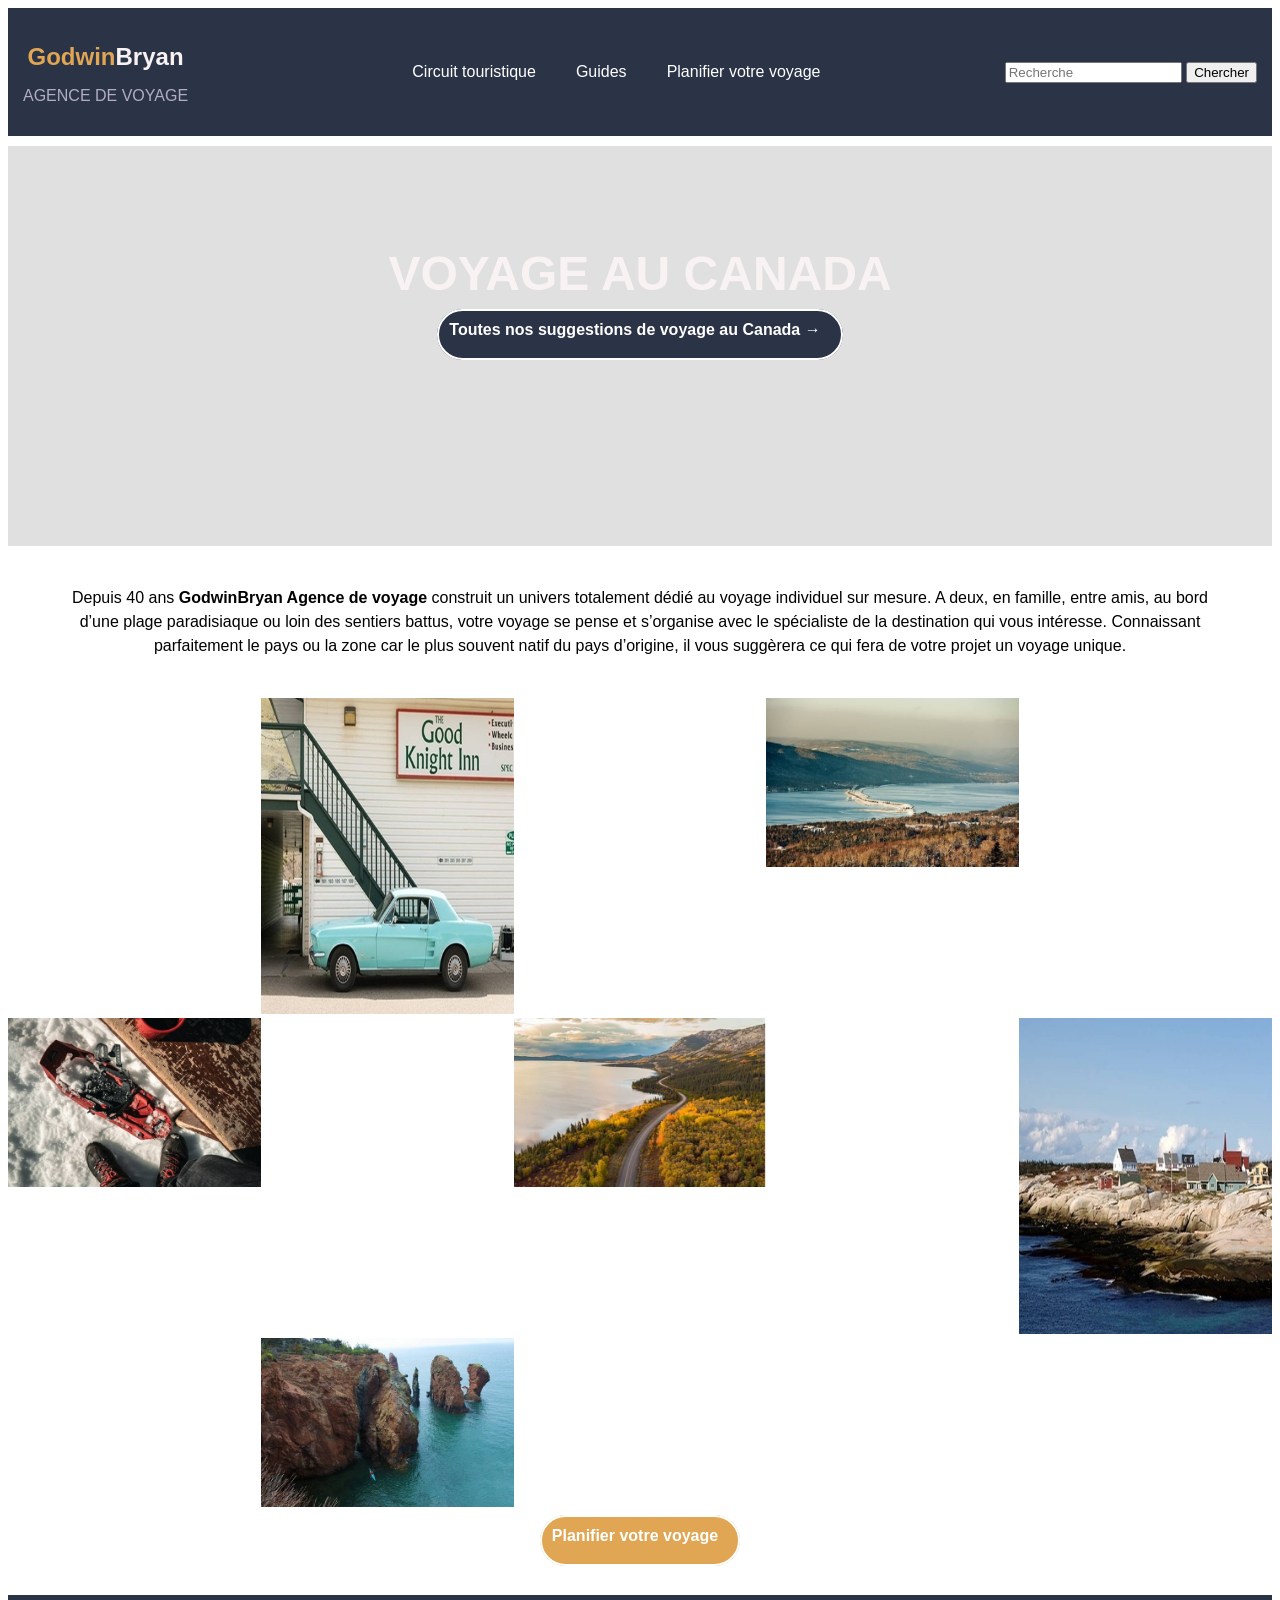
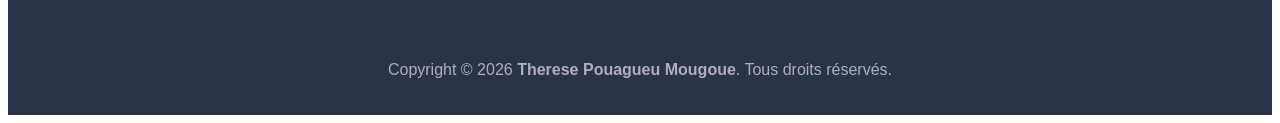
==== commit 295e12ed: "Mis à jour de index.html" ====
--- a/index.html
+++ b/index.html
@@ -1,94 +1,88 @@
 <!DOCTYPE html>
 <html lang="fr">
+
 <head>
     <meta charset="UTF-8">
     <meta name="viewport" content="width=device-width, initial-scale=1.0">
     <title>Page d'acceuil</title>
-   <link rel="stylesheet" type="text/css" href="css/normalize.css" media="all">
-    <link rel="stylesheet" href="css/style.css" >
-    
+    <link rel="stylesheet" type="text/css" href="css/normalize.css" media="all">
+    <link rel="stylesheet" href="css/style.css">
+
 </head>
+
 <body>
-   <header>
+    <header>
         <div class="conteneur-flex">
-         <div class="logo">
-         <h1>Godwin<span class="part1">Bryan</span> </h1>
-         <p>AGENCE DE VOYAGE</p>
-        </div>
-        <nav class="principale">
-           <ul>
-               <li><a href="#acceuil">Acceuil</a></li>
-               <li><a href="circuit-touristique.html">Circuit touristique</a></li>
-               <li><a href="guides.html"> guides</a></li>
-               <li><a href="planifier-votre-voyage.html">Planifier votre voyage</a></li>
-               <li><a href="confirmation.html">Confirmation</a></li>
-            </ul>
-        </nav>
-        <div>
-	      <input type="text" name="txt-recherche" id="" placeholder="Recherche">
-	      <input type="submit" value="Chercher">
-        </div>
+            <div class="logo">
+                <h1>Godwin<span class="part1">Bryan</span> </h1>
+                <p>AGENCE DE VOYAGE</p>
+            </div>
+            <nav class="principale">
+                <ul>
+                    <li><a href="circuit-touristique.html">Circuit touristique</a></li>
+                    <li><a href="guides.html">Guides</a></li>
+                    <li><a href="planifier-votre-voyage.html">Planifier votre voyage</a></li>
+                </ul>
+            </nav>
+            <div class="fond">
+                <input type="text" name="txt-recherche" id="" placeholder="Recherche">
+                <input type="submit" value="Chercher">
+            </div>
         </div>
     </header>
 
     <main>
         <section class="acceuil">
             <div class="aspect">
-              
+
                 <p class="texteCouleur">VOYAGE AU CANADA</p>
-                <p class="textAcceuil"><a href="circuit-touristique.html">Toutes nos suggestions de voyage au Canada → </a></p>
-                
+                <p class="textAcceuil"><a href="circuit-touristique.html">Toutes nos suggestions de voyage au Canada →
+                    </a></p>
+
             </div>
-            
+
         </section>
         <div class="container">
-        <section class="description">
-            <p>Depuis 40 ans <strong>GodwinBryan Agence de voyage</strong> construit 
-               un univers totalement dédié au voyage individuel sur mesure.
-               A deux, en famille, entre amis, au bord d’une plage paradisiaque ou loin des sentiers battus, 
-               votre voyage se pense et s’organise avec le spécialiste de la destination qui vous intéresse.
-               Connaissant parfaitement le pays ou la zone car le plus souvent natif du pays d’origine, 
-               il vous suggèrera ce qui fera de votre projet un voyage unique.</p>
-              <!-- source :  https://www.voyageursdumonde.ca/voyage-sur-mesure/recherche-voyage/voyage-canada -->
+            <section class="description">
+                <p>Depuis 40 ans <strong>GodwinBryan Agence de voyage</strong> construit
+                    un univers totalement dédié au voyage individuel sur mesure.
+                    A deux, en famille, entre amis, au bord d’une plage paradisiaque ou loin des sentiers battus,
+                    votre voyage se pense et s’organise avec le spécialiste de la destination qui vous intéresse.
+                    Connaissant parfaitement le pays ou la zone car le plus souvent natif du pays d’origine,
+                    il vous suggèrera ce qui fera de votre projet un voyage unique.</p>
+                <!-- source :  https://www.voyageursdumonde.ca/voyage-sur-mesure/recherche-voyage/voyage-canada -->
             </section>
-            </div>
-       
+        </div>
+
         <section id="galerie-photo">
-                <ul class="grid-5-col">
-                    <li class="photo1"><img src="images/img-nouvelle-ecosse.jpg" alt=""></li>
-                    <li class="photo2"><img src="images/img4.jpg" alt=""></li>
-                    <li class="photo3"><img src="images/img-rockies.jpg" alt=""></li>
-                    <li class="photo4"><img src="images/img-7.jpg" alt=""></li>
-                    <li class="photo5"><img src="images/img5.jpg" alt=""></li>
-                    <li class="photo6"><img src="images/img-6.jpg" alt=""></li>
-                    <li class="photo7"><img src="images/img-Observation-Animaux.jpg" alt=""></li>
-                </ul>
+            <ul class="grid-5-col ul-sans-marg">
+                <li class="photo1"><img src="images/img-nouvelle-ecosse.jpg" alt=""></li>
+                <!-- source:https://www.voyageursdumonde.ca/voyage-sur-mesure/recherche-voyage/voyage-canada -->
+                <li class="photo2"><img src="images/img4.jpg" alt=""></li>
+                <!-- source:https://www.voyageursdumonde.ca/voyage-sur-mesure/recherche-voyage/voyage-canada -->
+                <li class="photo3"><img src="images/img-rockies.jpg" alt=""></li>
+                <!-- source:https://www.voyageursdumonde.ca/voyage-sur-mesure/recherche-voyage/voyage-canada -->
+                <li class="photo4"><img src="images/img-7.jpg" alt=""></li>
+                <!-- source:https://www.voyageursdumonde.ca/voyage-sur-mesure/recherche-voyage/voyage-canada -->
+                <li class="photo5"><img src="images/img5.jpg" alt=""></li>
+                <!-- source:https://www.voyageursdumonde.ca/voyage-sur-mesure/recherche-voyage/voyage-canada -->
+                <li class="photo6"><img src="images/img-6.jpg" alt=""></li>
+                <!-- source:https://www.voyageursdumonde.ca/voyage-sur-mesure/recherche-voyage/voyage-canada -->
+                <li class="photo7"><img src="images/img-vie-sauv2.jpg" alt=""></li>
+                <!-- source: https://unsplash.com/fr/s/photos/image-banniere-guide-de-voyage -->
+            </ul>
         </section>
 
-        <div class="bout-vers-planification"> <a href="planifier-votre-voyage.html" class="bouton">Planifier votre voyage</a></div>
-          
-</main>
-<footer>
-    <div class="container-texte">
-        <p>Copyright © 2026 <strong>Therese Pouagueu Mougoue</strong>. Tous droits réservés.</p>
-    </div>
+        <div class="bout-vers-planification"> <a href="planifier-votre-voyage.html" class="bouton">Planifier votre
+                voyage</a></div>
 
-</footer>
+    </main>
+    <footer>
+        <div class="container-texte">
+            <p>Copyright © 2026 <strong>Therese Pouagueu Mougoue</strong>. Tous droits réservés.</p>
+        </div>
+
+    </footer>
 </body>
-</html>
 
-
-
-
-
-
-
-
-
-
-
-
-
-
-
-  +</html>
--- a/css/style.css
+++ b/css/style.css
@@ -9,6 +9,10 @@
     font-family: Arial, sans-serif;
     
     
+}
+
+img{
+  width: 100%;
 }
 
 .container {
@@ -74,7 +78,7 @@
 /* Mise en page accueil */
 
 .acceuil{
-    height: 400px;
+  height: 400px;
   background-image: url(../images/img-acceuil-3.jpg);
   background-size: cover;
   background-repeat: no-repeat;
@@ -124,9 +128,10 @@
   font-family: Arial, Helvetica, sans-serif;
   text-align: center;
   align-items: center;
-}
-
-.bout_acceil{
+  line-height: 1.5;
+}
+
+.bout-vers-planification{
   font-family: Arial;
   text-align: center;
   align-items: center;
@@ -134,7 +139,7 @@
   font-size: 1rem;
 }
 
-.bout_acceil a{
+.bout-vers-planification a{
   text-decoration: none;
   border: 2px solid;
   background-color: #E0A654;
@@ -147,13 +152,13 @@
   color: black;
   text-align: center;
   margin-top: 40px;
-  line-height: 1.4rem;
+  line-height: 1.5;
   margin-bottom: 40px;
 
 }
 
 /* ------------------------------- */
-/*--Positionnement galerie photo avec grid---*/
+/*--Positionnement avec grid---*/
 /* ------------------------------- */
 
 
@@ -161,10 +166,7 @@
   display: grid;
   grid-template-columns: 1fr 1fr 1fr 1fr 1fr;
   list-style: none;
-}
-
-.grid-5-col img{
-  width: 100%;
+  margin-top: 40px;
 }
 
 .photo1{
@@ -202,4 +204,136 @@
   grid-row: 3/ 4;
 }
 
-
+.grid-5-col-3-rang{
+  display: grid;
+  grid-template-columns: 1fr 1fr 1fr 1fr 1fr;
+  grid-template-rows: 1fr 1fr 1fr;
+  gap: 15PX;
+}
+
+.carte1{
+  grid-column: 1 / 3;
+  grid-row: 1 / 3;
+}
+
+.carte2{
+  grid-column: 3 / 5;
+  grid-row: 1 / 2;
+}
+
+.carte3{
+  grid-column: 5 / 6;
+  grid-row: 1 / 3;
+}
+
+.carte4{
+  grid-column: 1/ 3;
+  grid-row: 3 / 4;
+}
+
+.carte5{
+  grid-column: 3 / 5;
+  grid-row: 2 / 4;
+}
+
+.carte6{
+  grid-column: 5 / 6;
+  grid-row: 3 / 4;
+}
+
+/* footer */
+.container-texte{
+  text-align: center;
+  color: #F9F2F3;
+  background-color: #2B3346;
+  margin-top: 50px;
+  padding: 50px;
+  padding-bottom: 20px;
+ 
+}
+
+.container-texte p{
+  align-items: center;
+}
+
+/* Mise en page circuit-touristique */
+
+.logo a {
+    color: #E0A654;
+    font-size: 1.5rem;
+    margin-top: 20px;
+    text-decoration: none;
+}
+.part1{
+    color: #F9F2F3;
+}
+
+/* Sous-titre */
+p{
+    color: #B1ADC6;
+    font-size: 1rem;
+    padding-top: 0;
+}
+
+.acceuil-Circuit{
+  height: 400px;
+  background-image: url(../images/LR-Destination-canada.jpg);
+  background-size: cover;
+  background-repeat: no-repeat;
+  background-position: center;
+  /* /*--SourceImage: https://www.voyageursdumonde.ca/voyage-sur-mesure/voyages/guide-voyage/canada/quand-partir */
+  background-attachment: fixed; 
+}
+
+/* Fil d'Ariane */
+.breadcrumb {
+  display: flex;
+  flex-wrap: wrap;
+  list-style: none;
+  padding-bottom: 0px;
+  margin: 20px;
+  font-size: 0.9em;
+}
+
+.breadcrumb li+li::before {
+  content: ">";
+  margin: 0 8px;
+  color: #555;
+}
+
+.breadcrumb a {
+  text-decoration: none;
+  color: #E0A654;
+}
+
+.grid-3-col-3-rang{
+  display: grid;
+  grid-template-columns: 2fr 2fr 1fr;
+  grid-template-rows: 1fr 1fr 1fr;
+  list-style: none;
+  gap: 40px;
+  background-color: #E0A654;
+}
+
+.description-carte p{
+  font-family: Arial, Helvetica, sans-serif;
+  text-align: center;
+  align-items: center;
+  color: black;
+}
+
+#galerie-de-carte p{
+  font-family: Arial, Helvetica, sans-serif;
+  text-align: center;
+  align-items: center;
+  color: black;
+  line-height: 1.5;
+}
+
+.ul-sans-marg{
+  padding-left: 0;
+}
+
+.ul-sans-marg li{
+  list-style: none;
+} 
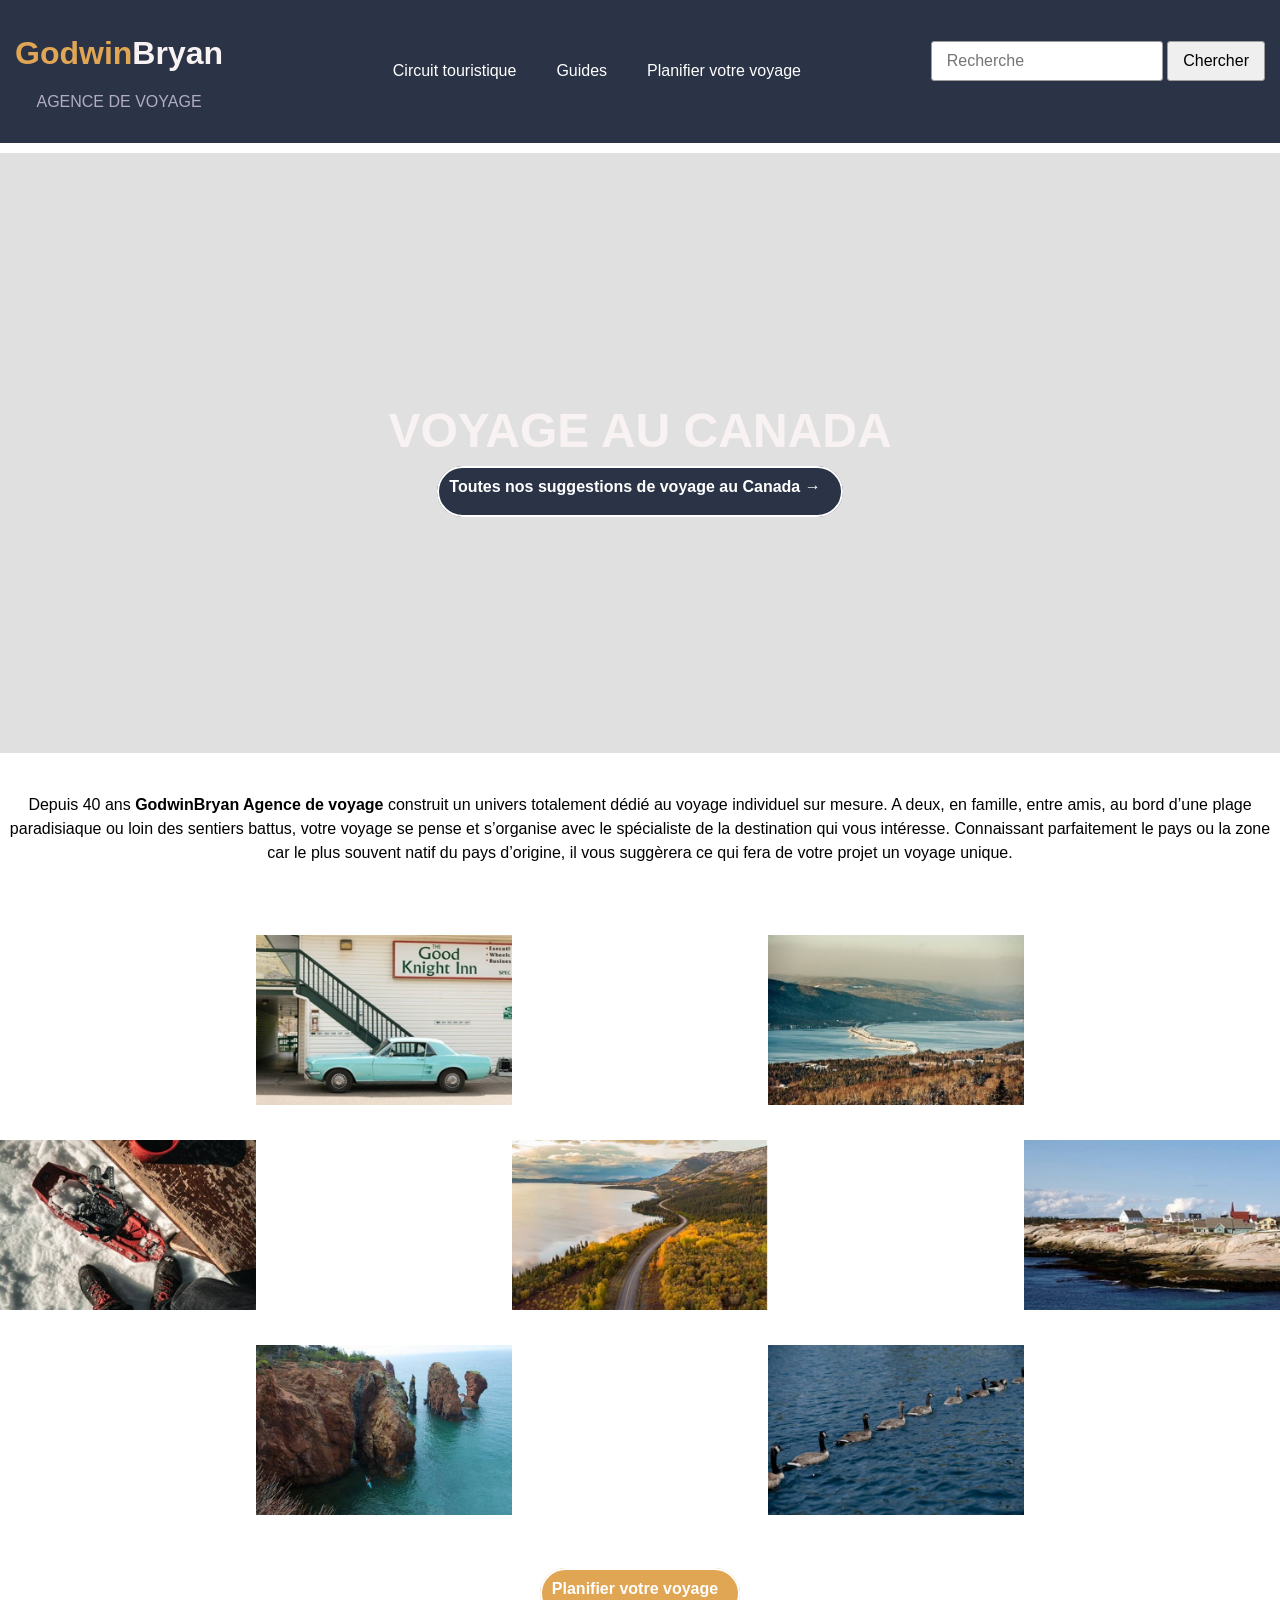
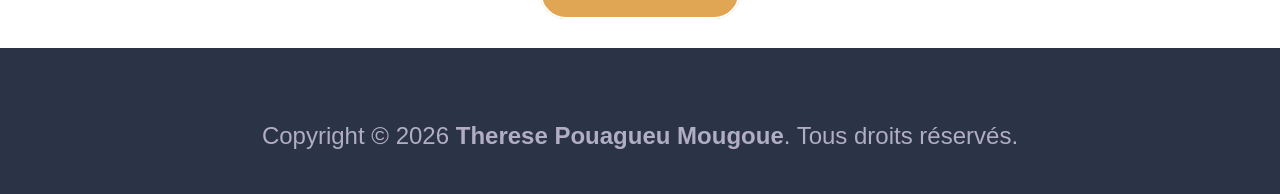
==== commit 55d64a68: "Mis à jour des différentes pages." ====
--- a/index.html
+++ b/index.html
@@ -42,8 +42,7 @@
             </div>
 
         </section>
-        <div class="container">
-            <section class="description">
+        <section class="description">
                 <p>Depuis 40 ans <strong>GodwinBryan Agence de voyage</strong> construit
                     un univers totalement dédié au voyage individuel sur mesure.
                     A deux, en famille, entre amis, au bord d’une plage paradisiaque ou loin des sentiers battus,
@@ -51,9 +50,8 @@
                     Connaissant parfaitement le pays ou la zone car le plus souvent natif du pays d’origine,
                     il vous suggèrera ce qui fera de votre projet un voyage unique.</p>
                 <!-- source :  https://www.voyageursdumonde.ca/voyage-sur-mesure/recherche-voyage/voyage-canada -->
-            </section>
-        </div>
-
+        </section>
+        
         <section id="galerie-photo">
             <ul class="grid-5-col ul-sans-marg">
                 <li class="photo1"><img src="images/img-nouvelle-ecosse.jpg" alt=""></li>
--- a/css/style.css
+++ b/css/style.css
@@ -1,17 +1,16 @@
-
-/* Structure général */
-
+/* ------------------------------- */
+/**** Structure général ****/
+/* ------------------------------- */
 * {
   box-sizing: border-box;
 }
 
 body {
-    font-family: Arial, sans-serif;
-    
-    
-}
-
-img{
+  font-family: Arial, sans-serif;
+
+}
+
+img {
   width: 100%;
 }
 
@@ -21,79 +20,106 @@
   max-width: 1200px;
 }
 
-  /* header */
+/* ------------------------------- */
+/***** Header ****/
+/* ------------------------------- */
+
 header {
   background: #2B3346;
-  
-}
-
- /* Logo */
-
- .conteneur-flex{
-    display: flex;
-    align-items: center;
-    justify-content: space-between;
-    padding: 15px;
-}
+
+}
+
+
+/* ------------------------------- */
+/**** Logo ****/
+/* ------------------------------- */
+
+.conteneur-flex {
+  display: flex;
+  align-items: center;
+  justify-content: space-between;
+  padding: 15px;
+}
+
 .logo {
-    text-align: center;   
-}
-
-/* Texte principal */
+  text-align: center;
+  font-size: 2rem;
+
+}
+
+/**** Texte principal ****/
+
 h1 {
-    color: #E0A654;
-    font-size: 1.5rem;
-    margin-top: 20px;
-}
-.part1{
-    color: #F9F2F3;
-}
-
-/* Sous-titre */
+  color: #E0A654;
+  font-size: 2rem;
+  margin-top: 20px;
+}
+
+.part1 {
+  color: #F9F2F3;
+  font-size: 2rem;
+}
+
+/**** Sous-titre ****/
+
 p {
-    color: #B1ADC6;
-    font-size: 1rem;
-    padding-top: 0;
-}
-
-/* Navigation principale */
-.principale ul{
-    display: flex;
-}
-.principale li{
-    display: inline-block;
-    padding: 20px;
-
-}
-.principale a{
+  color: #B1ADC6;
+  font-size: 1rem;
+  padding-top: 0;
+}
+
+/**** Navigation principale ****/
+
+.principale ul {
+  display: flex;
+}
+
+.principale li {
+  display: inline-block;
+  padding: 20px;
+  font-size: 1rem;
+
+}
+
+.principale a {
   display: inline-block;
   color: white;
   text-decoration: none;
-}
-.cacher{
-    color: white;
-}
-
-
-/* Mise en page accueil */
-
-.acceuil{
-  height: 400px;
+  font-size: 1rem;
+}
+
+.principale a:hover {
+  /* background: white; */
+  color: violet;
+}
+
+.principale a.actuel {
+  border-bottom: 1px solid rgb(255, 255, 255);
+}
+
+/* ------------------------------- */
+/**** Mise en page Accueil ****/
+/* ------------------------------- */
+
+.acceuil {
+  height: 600px;
   background-image: url(../images/img-acceuil-3.jpg);
   background-size: cover;
   background-repeat: no-repeat;
   background-position: center;
   /*--SourceImage: https://fr.freepik.com/photos-vecteurs-libre/voyage-canada/4#uuid=d39b88e0-e1c1-4a85-9ed6-573fbb032d2b--*/
-  background-attachment: fixed; 
-}
-.aspect{
+  background-attachment: fixed;
+}
+
+.aspect {
   margin-top: 0;
   background: rgba(0, 0, 0, 0.122);
   background-position: center;
-  height: 400px;
-  
-}
-.texteCouleur{
+  height: 600px;
+
+}
+
+.texteCouleur {
   color: #F9F2F3;
   font-size: 3rem;
   text-align: center;
@@ -101,9 +127,10 @@
   font-weight: bold;
   font-family: arial;
   margin: 10px;
-  padding-top: 100px;
-  
-}
+  padding-top: 250px;
+
+}
+
 .textAcceuil {
   font-family: Arial;
   text-align: center;
@@ -111,44 +138,44 @@
   font-weight: bold;
   font-size: 1rem;
   margin-top: 20px;
-  
-  
-  
-}
-.textAcceuil a{
+}
+
+.textAcceuil a {
   text-decoration: none;
   border: 2px solid;
   background-color: #2B3346;
   border-radius: 30px;
   padding: 10px 20px 20px 10px;
   color: white;
- 
-}
-.description{
-  font-family: Arial, Helvetica, sans-serif;
+}
+
+.description p {
   text-align: center;
   align-items: center;
   line-height: 1.5;
-}
-
-.bout-vers-planification{
+  text-align: justify;
+}
+
+.bout-vers-planification {
   font-family: Arial;
   text-align: center;
   align-items: center;
   font-weight: bold;
   font-size: 1rem;
-}
-
-.bout-vers-planification a{
+  margin-top: 60px;
+}
+
+.bout-vers-planification a {
   text-decoration: none;
   border: 2px solid;
   background-color: #E0A654;
   border-radius: 30px;
   padding: 10px 20px 20px 10px;
   color: white;
-  
-}
-.description p{
+
+}
+
+.description p {
   color: black;
   text-align: center;
   margin-top: 40px;
@@ -162,178 +189,681 @@
 /* ------------------------------- */
 
 
-.grid-5-col{
+.grid-5-col {
   display: grid;
   grid-template-columns: 1fr 1fr 1fr 1fr 1fr;
-  list-style: none;
   margin-top: 40px;
 }
 
-.photo1{
+.photo1 {
   grid-column: 4/ 5;
   grid-row: 1/ 2;
 }
 
-.photo2{
+.photo2 {
   grid-column: 2/ 3;
   grid-row: 1/ 2;
 }
 
-.photo3{
+.photo3 {
   grid-column: 3/ 4;
   grid-row: 2/ 3;
 }
 
-.photo4{
+.photo4 {
   grid-column: 1/ 2;
   grid-row: 2/ 3;
 }
 
-.photo5{
+.photo5 {
   grid-column: 5/ 6;
   grid-row: 2/ 3;
 }
 
-.photo6{
-   grid-column: 2/ 3;
+.photo6 {
+  grid-column: 2/ 3;
   grid-row: 3/ 4;
 }
 
-.photo7{
+.photo7 {
   grid-column: 4/ 5;
   grid-row: 3/ 4;
 }
 
-.grid-5-col-3-rang{
+.grid-5-col-3-rang {
   display: grid;
   grid-template-columns: 1fr 1fr 1fr 1fr 1fr;
   grid-template-rows: 1fr 1fr 1fr;
-  gap: 15PX;
-}
-
-.carte1{
+  gap: 25PX;
+}
+
+.carte1 {
   grid-column: 1 / 3;
   grid-row: 1 / 3;
 }
 
-.carte2{
+.carte2 {
   grid-column: 3 / 5;
   grid-row: 1 / 2;
 }
 
-.carte3{
+.carte3 {
   grid-column: 5 / 6;
   grid-row: 1 / 3;
 }
 
-.carte4{
+.carte4 {
   grid-column: 1/ 3;
   grid-row: 3 / 4;
 }
 
-.carte5{
+.carte5 {
   grid-column: 3 / 5;
   grid-row: 2 / 4;
 }
 
-.carte6{
+.carte6 {
   grid-column: 5 / 6;
   grid-row: 3 / 4;
 }
 
-/* footer */
-.container-texte{
+.grid-3-col {
+  display: grid;
+  grid-template-columns: 1fr 1fr 1fr;
+  gap: 30px;
+}
+
+.grid-2-col-1-rang {
+  display: grid;
+  grid-template-columns: 1fr 1fr;
+  grid-template-rows: 1fr;
+}
+
+.grid-submit {
+  grid-column: span 2;
+
+}
+
+/* ----------------------------------------- */
+/**** Mise en page Circuit-touristique ****/
+/* ----------------------------------------- */
+
+.logo a {
+  color: #E0A654;
+  font-size: 2rem;
+  margin-top: 20px;
+  text-decoration: none;
+}
+
+.part1 {
+  color: #F9F2F3;
+}
+
+/* Sous-titre */
+p {
+  color: #B1ADC6;
+  font-size: 1rem;
+  padding-top: 0;
+}
+
+.acceuil-Circuit {
+  height: 600px;
+  background-image: url(../images/LR-Destination-canada.jpg);
+  /*--SourceImage: https://www.voyageursdumonde.ca/voyage-sur-mesure/voyages/guide-voyage/canada/quand-partir */
+  background-size: cover;
+  background-repeat: no-repeat;
+  background-position: center;
+  width: 100%;
+  background-attachment: fixed;
+}
+
+.text-ga-carte {
+  margin-bottom: 100px;
+  margin: 30px;
+}
+
+.aspect-circuit {
+  margin-top: 0;
+  background: rgba(0, 0, 0, 0.122);
+  background-position: center;
+  height: 600px;
+
+}
+
+.description-carte p {
+  text-align: center;
+  align-items: center;
+  color: black;
+  text-align: justify;
+  margin-bottom: 40px;
+}
+
+#galerie-de-carte p {
+  text-align: center;
+  align-items: center;
+  color: black;
+  line-height: 1.5;
+  text-align: justify;
+}
+
+.ul-sans-marg {
+  padding-left: 0;
+}
+
+.ul-sans-marg li {
+  list-style: none;
+  margin-top: 30px;
+  text-align: justify;
+}
+
+.numero {
+  color: #d28211;
+  font-size: 40px;
+}
+
+.couleur {
+  background-color: #B1ADC6;
+  border-radius: 30px;
+  justify-content: start;
+}
+
+.couleur p {
+  padding: 30px;
+
+}
+
+.couleur img {
+  width: 100%;
+  border-radius: 40px 40px 0 0;
+}
+
+/* ------------------------------- */
+/**** Mise en page Guides ****/
+/* ------------------------------- */
+
+.acceuil-guides {
+  height: 600px;
+  background-image: url(../images/banniere-guide.jpg);
+  /*--SourceImage: https://www.https://unsplash.com/fr/s/photos/image-banniere-guide-de-voyage */
+  background-size: cover;
+  background-repeat: no-repeat;
+  background-position: center;
+  width: 100%;
+  background-attachment: fixed;
+
+}
+
+.aspect-guide {
+  margin-top: 0;
+  background: rgba(0, 0, 0, 0.122);
+  background-position: center;
+  height: 600px;
+}
+
+.guide-voyage p {
+  text-align: center;
+  align-items: center;
+  color: black;
+  line-height: 1.5;
+  text-align: justify;
+  margin-bottom: 60px;
+}
+
+/* ------------------------------------------------ */
+/**** Mise en page Planifier votre voyage ****/
+/* ------------------------------------------------ */
+
+.planification {
+  background-image: url(../images/img-de-fond2.jpg);
+  /* source:https://unsplash.com/fr/s/photos/image-de-fond-d'un-formulaire */
+  background-size: cover;
+  background-position: center;
+  background-repeat: no-repeat;
+}
+
+.formulaire {
+  background-color: #fff;
+  border-radius: 40px;
+  padding: 30px 0 10px 20px;
+  margin-top: 40px;
+}
+
+section h3 {
+  text-align: center;
+  font-size: 1.5rem;
+  margin-top: 20px;
+}
+
+section p {
+  color: black;
+  text-align: justify;
+  text-align: center;
+  margin-bottom: 30px;
+  font-size: 1rem;
+}
+
+
+form {
+  font-size: 1.3rem;
+  padding-right: 20px;
+}
+
+label {
+  display: inline-block;
+  margin: 0 15px 10px 0;
+}
+
+label span,
+legend span {
+  color: rgb(239, 4, 4);
+  font-weight: bold;
+}
+
+.sans-gras {
+  font-weight: normal;
+  padding-bottom: 20px;
+}
+
+/* Champs de formulaire */
+
+.champ-large {
+  display: block;
+  width: 100%;
+}
+
+.champ-etroit {
+  display: block;
+  max-width: 100px;
+}
+
+.champ-etroit:focus,
+.champ-large:focus {
+  color: #495057;
+  background-color: #fff;
+  border-color: #cacd07;
+  outline: 0;
+  box-shadow: 0 0 0 .2rem rgba(247, 255, 10, 0.741);
+}
+
+input,
+select {
+  border-radius: 3px;
+  border: 1px solid #9c9c9c;
+  padding: 10px 15px;
+  font-size: 1rem;
+  margin-bottom: 20px;
+}
+
+input[type='radio'],
+input[type='checkbox'] {
+  transform: scale(1.5);
+  margin: 0 5px;
+  margin-bottom: 20px;
+}
+
+/* Fieldset */
+
+fieldset {
+  margin-bottom: 30px;
+  padding: 20px;
+  border: 1px solid #c2c2c2;
+}
+
+fieldset legend {
+  font-size: 1.5rem;
+  font-weight: 600;
+}
+
+fieldset fieldset {
+  padding: 10px;
+  margin: 0;
+}
+
+fieldset fieldset legend {
+  font-size: 1.3rem;
+  font-weight: 400;
+  margin-bottom: 8px;
+}
+
+.espace {
+  padding-bottom: 20px;
+}
+
+.larg-50 {
+  margin-bottom: 30px;
+}
+
+input textarea {
+
+  border: 1px solid black;
+}
+
+textarea {
+  padding-right: 200px;
+  padding-bottom: 30px;
+}
+
+/**** bouton soumission ****/
+
+.btn {
+  margin-top: 20px;
+  font-size: 1.5rem;
+  background-color: #E0A654;
+}
+
+.txt-center {
+  text-align: center;
+}
+
+
+/* ------------------------------------------------ */
+/**** Mise en page confirmation ****/
+/* ------------------------------------------------ */
+
+.phrase {
+  color: black;
+}
+
+
+/* ------------------------------- */
+/**** Footer ****/
+/* ------------------------------- */
+.container-texte {
   text-align: center;
   color: #F9F2F3;
   background-color: #2B3346;
   margin-top: 50px;
   padding: 50px;
   padding-bottom: 20px;
- 
-}
-
-.container-texte p{
+}
+
+.container-texte p {
   align-items: center;
-}
-
-/* Mise en page circuit-touristique */
-
-.logo a {
-    color: #E0A654;
-    font-size: 1.5rem;
-    margin-top: 20px;
-    text-decoration: none;
-}
-.part1{
-    color: #F9F2F3;
-}
-
-/* Sous-titre */
-p{
-    color: #B1ADC6;
-    font-size: 1rem;
-    padding-top: 0;
-}
-
-.acceuil-Circuit{
-  height: 400px;
-  background-image: url(../images/LR-Destination-canada.jpg);
-  background-size: cover;
-  background-repeat: no-repeat;
-  background-position: center;
-  /* /*--SourceImage: https://www.voyageursdumonde.ca/voyage-sur-mesure/voyages/guide-voyage/canada/quand-partir */
-  background-attachment: fixed; 
-}
-
-/* Fil d'Ariane */
-.breadcrumb {
-  display: flex;
-  flex-wrap: wrap;
-  list-style: none;
-  padding-bottom: 0px;
-  margin: 20px;
-  font-size: 0.9em;
-}
-
-.breadcrumb li+li::before {
-  content: ">";
-  margin: 0 8px;
-  color: #555;
-}
-
-.breadcrumb a {
-  text-decoration: none;
-  color: #E0A654;
-}
-
-.grid-3-col-3-rang{
-  display: grid;
-  grid-template-columns: 2fr 2fr 1fr;
-  grid-template-rows: 1fr 1fr 1fr;
-  list-style: none;
-  gap: 40px;
-  background-color: #E0A654;
-}
-
-.description-carte p{
-  font-family: Arial, Helvetica, sans-serif;
-  text-align: center;
-  align-items: center;
-  color: black;
-}
-
-#galerie-de-carte p{
-  font-family: Arial, Helvetica, sans-serif;
-  text-align: center;
-  align-items: center;
-  color: black;
-  line-height: 1.5;
-}
-
-.ul-sans-marg{
-  padding-left: 0;
-}
-
-.ul-sans-marg li{
-  list-style: none;
-} +  font-size: 1.5rem;
+
+}
+
+
+/* ------------- */
+/* MEDIA QUERIES */
+/* ------------- */
+
+
+/* MEDIA QUERIES HEADER */
+
+@media screen and (min-width: 768px) and (max-width: 1024px) {
+  .conteneur-flex {
+    display: flex;
+    flex-wrap: wrap;
+    align-items: center;
+  }
+
+  .conteneur-flex {
+    display: flex;
+    flex: 1;
+  }
+
+  .principale {
+    display: flex;
+    flex: 1;
+    justify-content: center;
+  }
+
+  .fond {
+    margin-top: 10px;
+    display: flex;
+    width: 100%;
+    justify-content: center;
+  }
+
+}
+
+@media screen and (max-width: 768px) {
+
+  .conteneur-flex {
+    display: block;
+    align-items: center;
+  }
+
+}
+
+
+/* MEDIA QUERIES GALERIE PHOTO */
+
+@media screen and (min-width: 768px) and (max-width: 1024px) {
+
+  .grid-5-col {
+    display: grid;
+    grid-template-columns: 1fr 1fr 1fr;
+    grid-template-rows: 1fr 1fr 1fr;
+    gap: 15px;
+  }
+
+  .photo1 {
+    grid-column: 1/ 2;
+    grid-row: 1/ 2;
+  }
+
+  .photo2 {
+    grid-column: 2/ 3;
+    grid-row: 1/ 2;
+  }
+
+  .photo3 {
+    grid-column: 3/ 4;
+    grid-row: 1/ 2;
+  }
+
+  .photo4 {
+    grid-column: 1/ 2;
+    grid-row: 2/ 3;
+  }
+
+  .photo5 {
+    grid-column: 2/ 3;
+    grid-row: 2/ 3;
+  }
+
+  .photo6 {
+    grid-column: 3/ 4;
+    grid-row: 2/ 3;
+  }
+
+  .photo7 {
+    grid-column: 1/ 2;
+    grid-row: 3/ 4;
+  }
+
+}
+
+@media screen and (max-width: 768px) {
+
+  .grid-5-col {
+    display: grid;
+    grid-template-columns: 1fr;
+    gap: 15px;
+  }
+
+  .photo1 {
+    grid-column: 1/ 2;
+    grid-row: 1/ 2;
+  }
+
+  .photo2 {
+    grid-column: 1/ 2;
+    grid-row: 2/ 3;
+  }
+
+  .photo3 {
+    grid-column: 1/ 2;
+    grid-row: 3/ 4;
+  }
+
+  .photo4 {
+    grid-column: 1/ 2;
+    grid-row: 4/ 5;
+  }
+
+  .photo5 {
+    grid-column: 1/ 2;
+    grid-row: 5/ 6;
+  }
+
+  .photo6 {
+    grid-column: 1/ 2;
+    grid-row: 7/ 8;
+  }
+
+  .photo7 {
+    grid-column: 1/ 2;
+    grid-row: 8/ 9;
+  }
+
+}
+
+/* MEDIA QUERIES GALERIE DE CARTES */
+
+@media screen and (min-width: 768px) and (max-width: 1024px) {
+
+  .grid-5-col-3-rang {
+    display: grid;
+    grid-template-columns: 1fr 1fr;
+    gap: 25PX;
+  }
+
+  .carte1 {
+    grid-column: 1 / 2;
+    grid-row: 1 / 2;
+  }
+
+  .carte2 {
+    grid-column: 2 / 3;
+    grid-row: 1 / 2;
+  }
+
+  .carte3 {
+    grid-column: 1 / 2;
+    grid-row: 2 / 3;
+  }
+
+  .carte4 {
+    grid-column: 2/ 3;
+    grid-row: 2 / 3;
+  }
+
+  .carte5 {
+    grid-column: 1 / 2;
+    grid-row: 3 / 4;
+  }
+
+  .carte6 {
+    grid-column: 2 / 3;
+    grid-row: 3 / 4;
+  }
+
+}
+
+@media screen and (max-width: 768px) {
+
+  .grid-5-col-3-rang {
+    display: grid;
+    grid-template-columns: 1fr;
+    gap: 25PX;
+
+  }
+
+  .carte1 {
+    grid-column: 1 / 2;
+    grid-row: 1 / 2;
+  }
+
+  .carte2 {
+    grid-column: 1 / 2;
+    grid-row: 1 / 2;
+  }
+
+  .carte3 {
+    grid-column: 1 / 2;
+    grid-row: 2 / 3;
+  }
+
+  .carte4 {
+    grid-column: 1/ 2;
+    grid-row: 3 / 4;
+  }
+
+  .carte5 {
+    grid-column: 1 / 2;
+    grid-row: 4 / 5;
+  }
+
+  .carte6 {
+    grid-column: 1 / 2;
+    grid-row: 5/ 6;
+  }
+
+}
+
+/* MEDIA QUERIES GUIDES */
+
+@media screen and (min-width: 768px) and (max-width: 1024px) {
+
+  .grid-3-col {
+    display: grid;
+    grid-template-columns: 1fr 1fr;
+    grid-template-rows: 1fr;
+    gap: 30px;
+  }
+
+  .carte-guide1 {
+    grid-column: 1 / 2;
+    grid-row: 1/ 2;
+  }
+
+  .carte-guide2 {
+    grid-column: 2 / 3;
+    grid-row: 1/ 2;
+  }
+
+  .carte-guide3 {
+    grid-column: 1 / 3;
+    grid-row: 2 / 3;
+  }
+
+}
+
+@media screen and (max-width: 768px) {
+
+  .grid-3-col {
+    display: grid;
+    grid-template-columns: 1fr;
+    gap: 25PX;
+
+  }
+
+  .carte-guide1 {
+    grid-column: 1 / 2;
+    grid-row: 1/ 2;
+  }
+
+  .carte-guide2 {
+    grid-column: 1 / 2;
+    grid-row: 2/ 3;
+  }
+
+  .carte-guide3 {
+    grid-column: 1 / 2;
+    grid-row: 3 / 4;
+  }
+
+}
+
+/* MEDIA QUERIES FORMULAIRE */
+
+@media screen and (max-width: 768px) {
+
+  .grid-2-col-1-rang {
+    display: block;
+  }
+
+}
